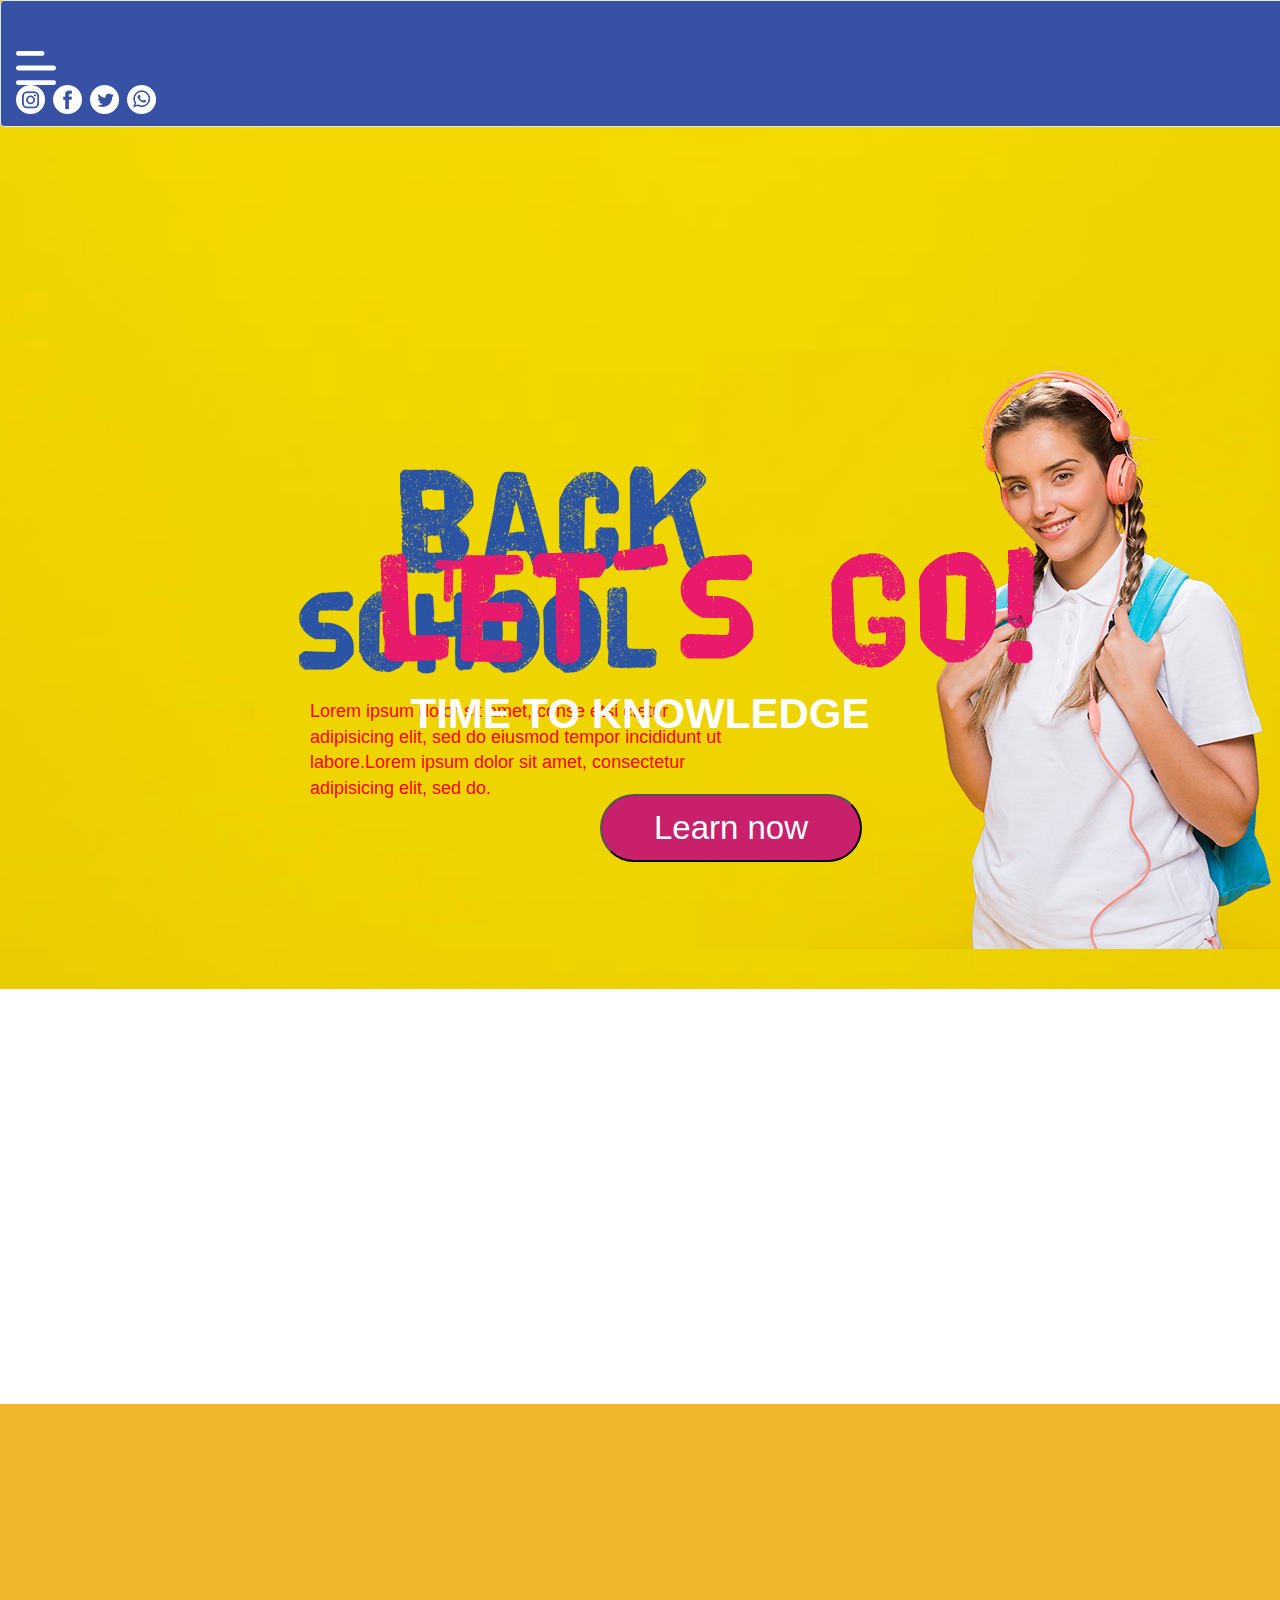
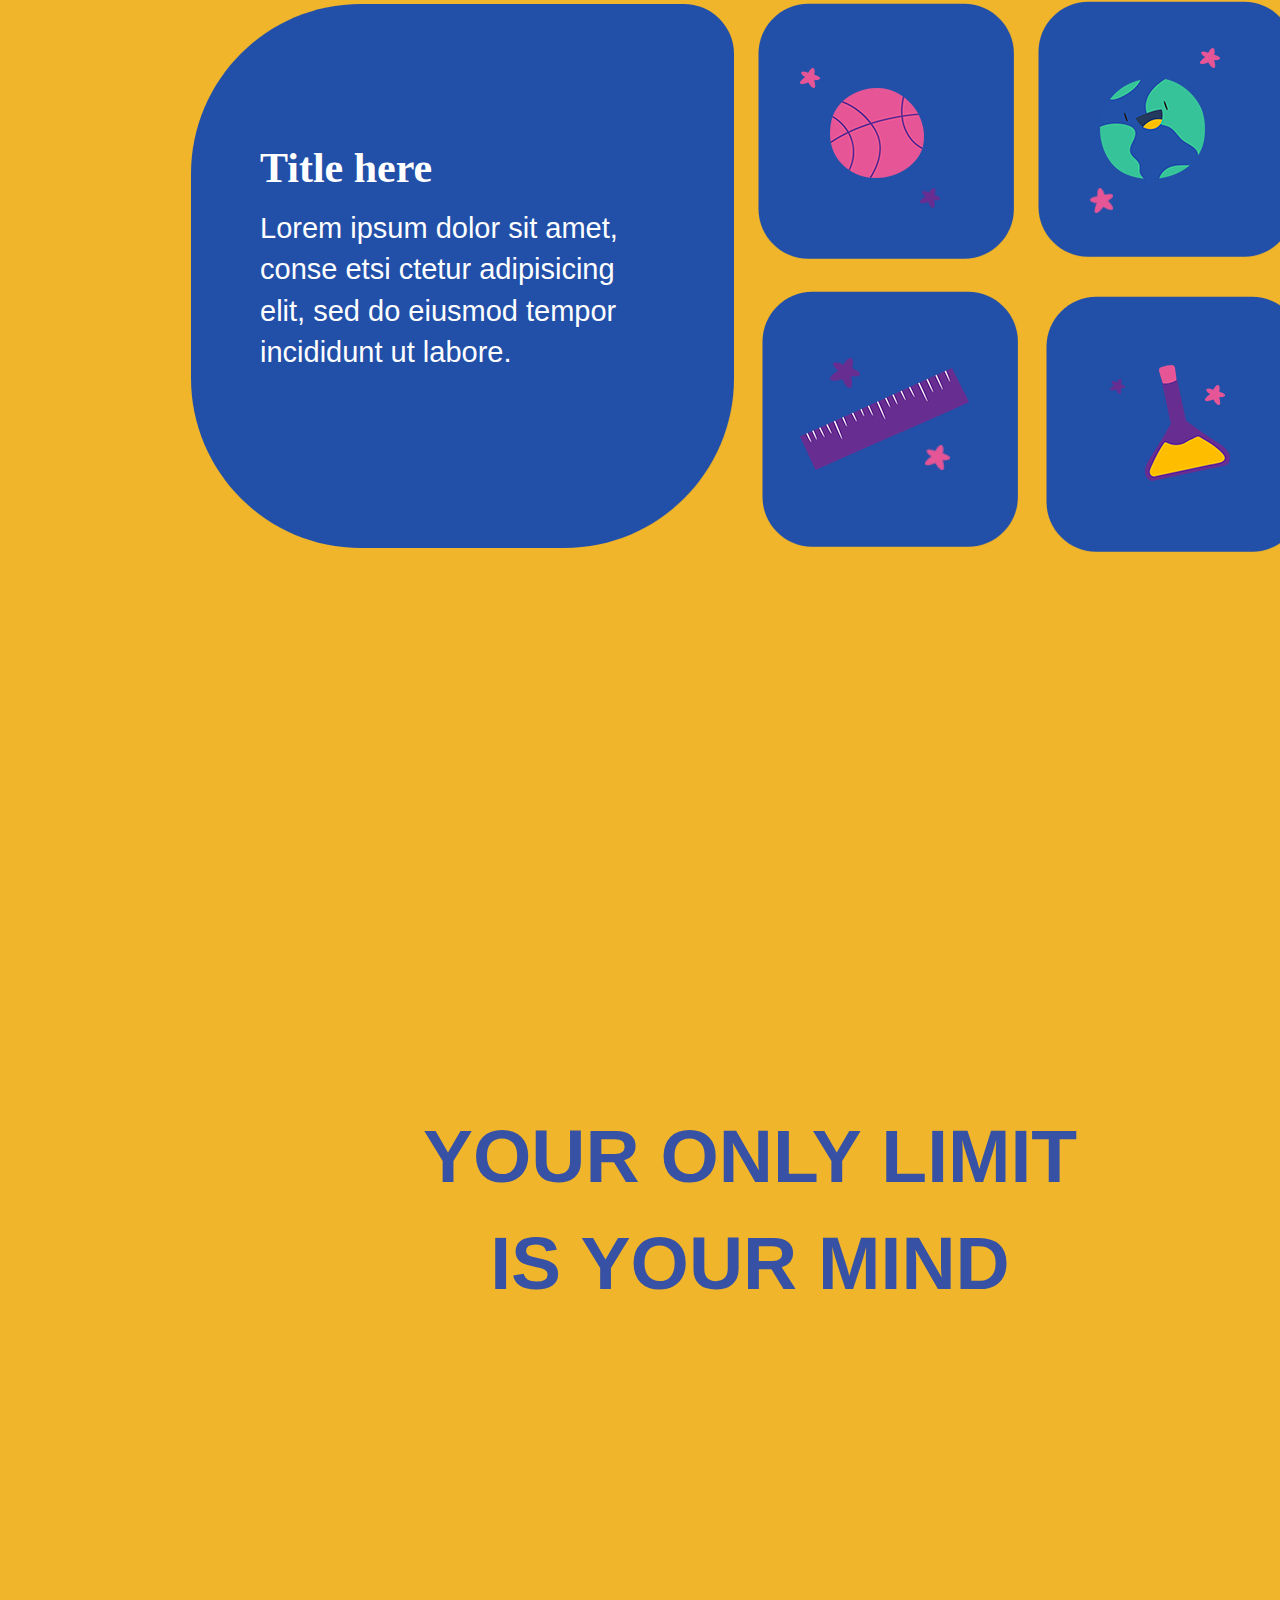
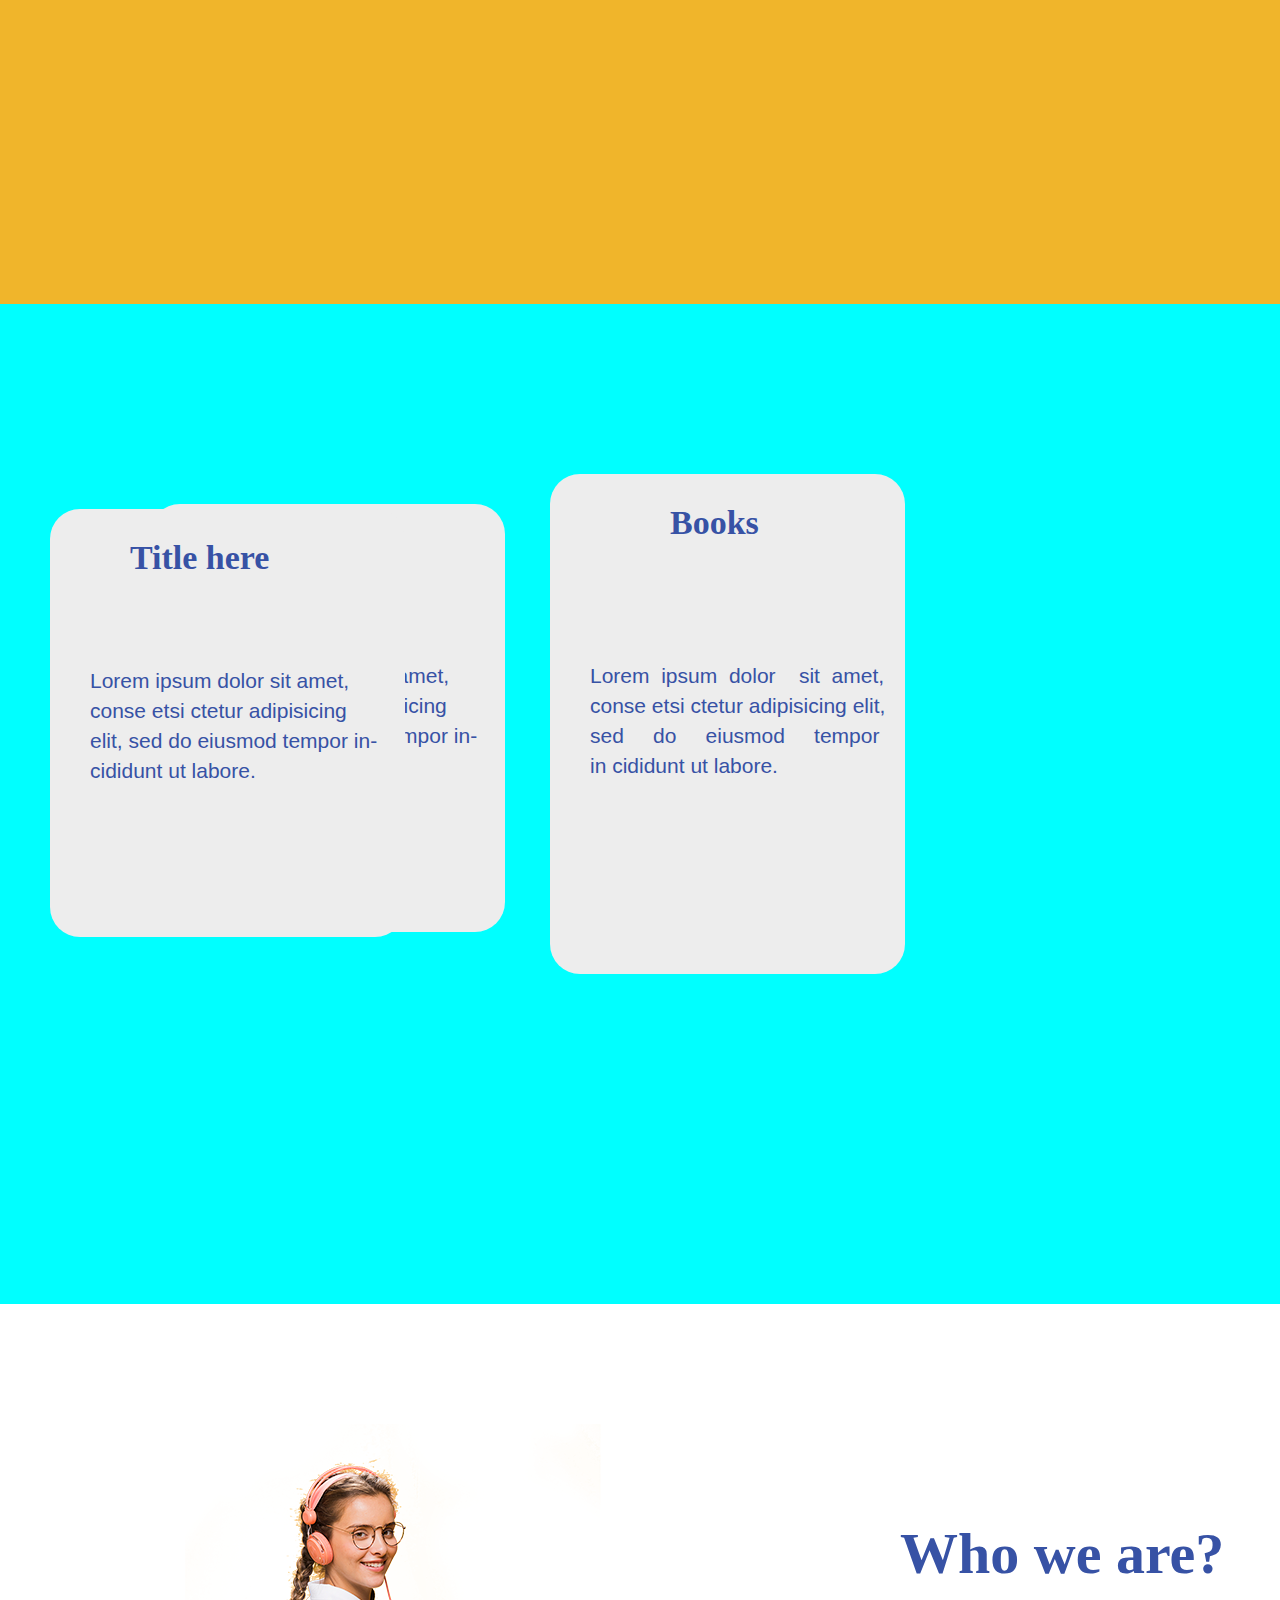
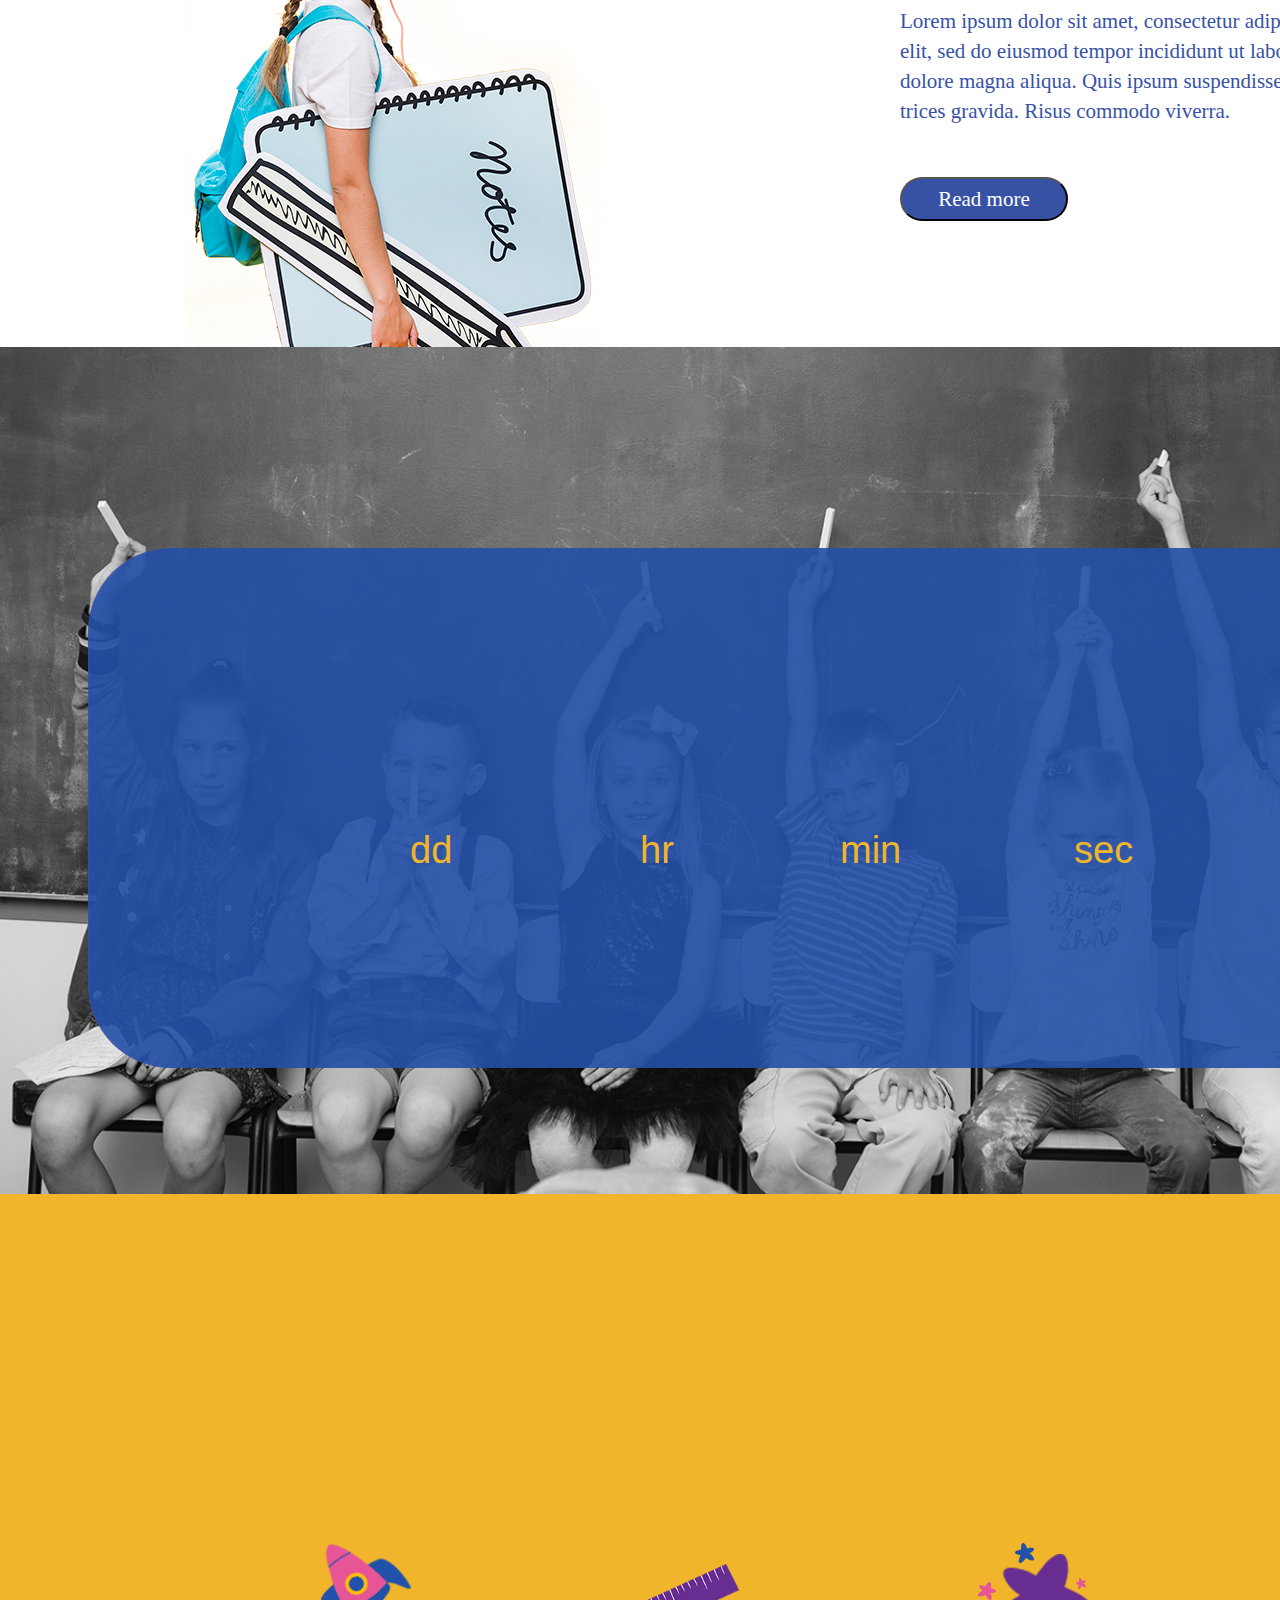
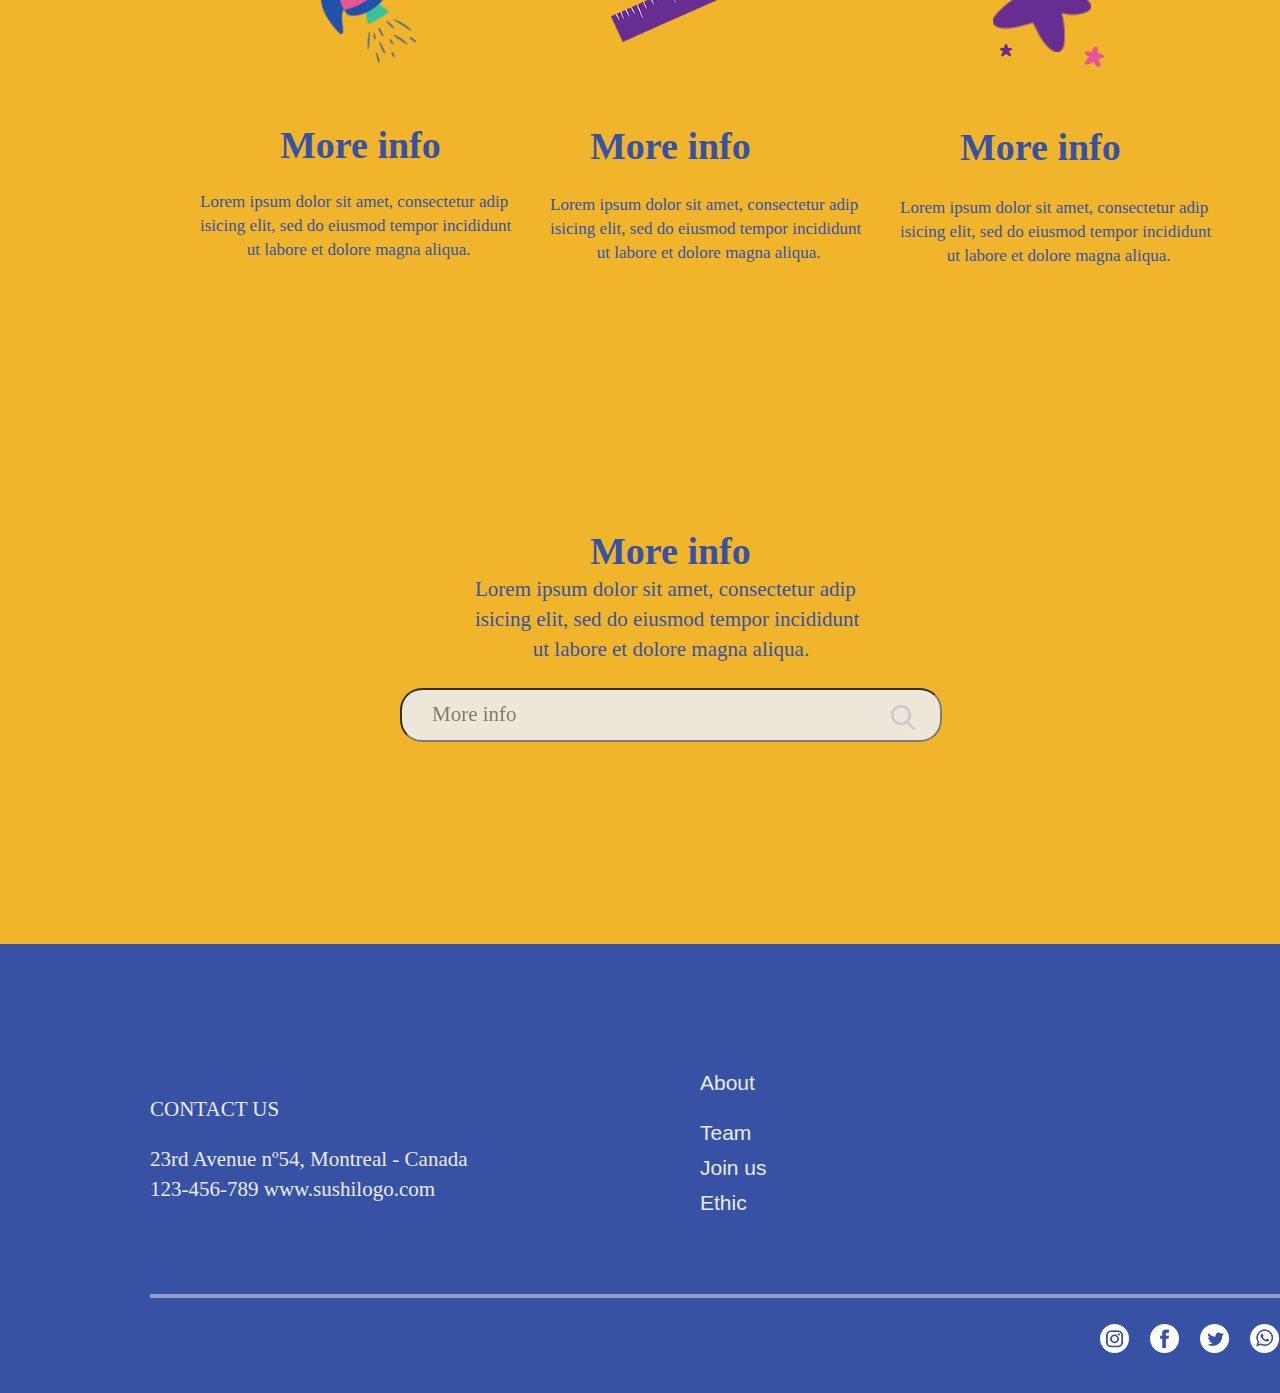
==== index.html @ 7bcc9bca "commit" ====
<!DOCTYPE html>
<html lang="en">

<head>
    <meta charset="UTF-8">
    <meta http-equiv="X-UA-Compatible" content="IE=edge">
    <meta name="viewport" content="width=device-width, initial-scale=1.0">
    <title>Document</title>
    <link rel="stylesheet" href="PSP.CSS">
    <link rel="stylesheet" href="https://maxcdn.bootstrapcdn.com/bootstrap/3.4.1/css/bootstrap.min.css">
    <script src="https://ajax.googleapis.com/ajax/libs/jquery/3.6.3/jquery.min.js"></script>
    <script src="https://maxcdn.bootstrapcdn.com/bootstrap/3.4.1/js/bootstrap.min.js"></script>
</head>

<body>
    <nav class="navbar navbar-default" id="nav1">
        <div class="container-fluid">
            <div class="navbar-header">
                <div id="shape">
                    <img style="margin-top: 50px;" src="assests/Shape.png">
                </div>
                <div id="nav">
                    <a style="margin-left: 780px;color: aliceblue;margin-top: -165px;" class="navbar-brand"
                        href="#">HOME</a>
                    <a style="margin-left: 880px;color: aliceblue;margin-top: -165px;" class="navbar-brand"
                        href="#">ABOUT</a>
                    <a style="margin-left: 980px;color: aliceblue;margin-top: -165px;" class="navbar-brand"
                        href="#">MENU</a>
                    <a style="margin-left: 1080px;color: aliceblue;margin-top: -165px;" class="navbar-brand"
                        href="#">CONTACT</a>
                </div>
                <div id="img">
                    <img style="margin-right: 4px;" src="assests/Instagram.png">
                    <img style="margin-right: 4px;" src="assests/Facebook.png">
                    <img style="margin-right: 4px;" src="assests/Twitter.png">
                    <img style="margin-right: 4px;" src="assests/WhatsApp.png">
                </div>
            </div>
        </div>
    </nav>
    <div class="page1">
        <img id="pg1img1" src="assests/firstpg1.jfif" alt="">
        <img style="margin-top: -700px;margin-left: 700px;" src="assests/girl.png">
        <img style="margin-top: -1000px;margin-left: 400px;" src="assests/back.png" alt="back">
        <img style="margin-top: -880px;margin-left:-275px ;" src="assests/To.png">
        <img style="margin-left: -200px;margin-top: -780px;" src="assests/School.png">
        <p id="pg1p1">Lorem ipsum dolor sit amet, conse etsi ctetur<br>
            adipisicing elit, sed do eiusmod tempor incididunt ut <br>
            labore.Lorem ipsum dolor sit amet, consectetur<br>
            adipisicing elit, sed do.</p>
    </div>
    <div>
        <img id="pg2img1" style="margin-top: -135px;width:1500px;" fffsrc="assests/pg.png">
        <img id="pg2img2" style="margin-left: 380px;margin-top: -1100px;" src="assests/Let´s go!.png">
        <p id="pg2p1">TIME TO KNOWLEDGE</p>
        <button type="button" id="pg2b1">Learn now</button>
    </div>
    <div id="pg3div1">
        <img id="pg3img1" src="assests\Rectangle (2).png">
        <img id="pg3img2" src="assests\Rectangle (1).png">
        <img id="pg3img3" src="assests\Rectangle (1).png">
        <img id="pg3img4" src="assests\Rectangle (1).png">
        <img id="pg3img5" src="assests\Rectangle (1).png">
        <p id="pg3p1">Title here</p>
        <p id="pg3p2">Lorem ipsum dolor sit amet,<br>
            conse etsi ctetur adipisicing <br>
            elit, sed do eiusmod tempor<br>
            incididunt ut labore. </p><br>
        <img id="pg3i6star" src="assests\star.png">
        <img id="pg3i7ball" src="assests\ball.png">
        <img id="pg3i8star" src="assests\star1.png"><br>
        <img id="pg3i9bigstar" src="assests\big star.png">
        <img id="pg3i10world" src="assests\world.png">
        <img id="pg3i11star" src="assests\star.png"><br>
        <img id="pg3i12star" src="assests\star1.png">
        <img id="pg3i13scale" src="assests\scale.png" ;>
        <img id="pg3i14star" src="assests\star.png" ;><br>
        <img id="pg3i15star" src="assests\star1.png">
        <img id="pg3i16" src="assests\Vector Smart Object (Double Click to Edit) (5).png">
        <img id="pg3i17" src="assests\star.png">
        <p id="pg3p3">YOUR ONLY LIMIT <br>
            IS YOUR MIND</p>


    </div>
    <div id="pg4div1">
        <div class="card">
            <div class="card-body">
                <h5 id="pg4h1" class="card-title light by light">Title here</h5>
                <p id="pg4p1" class="card-text">Lorem ipsum dolor sit amet,<br>
                    conse etsi ctetur adipisicing <br>
                    elit, sed do eiusmod tempor in-<br>
                    cididunt ut labore. </p>
            </div>
        </div>

        <div class="card1">
            <div class="card-body">
                <h5 id="pg4h2" class="card-title light by light">Books</h5>
                <p id="pg4p2" class="card-text"> Lorem &nbsp;ipsum&nbsp; dolor &nbsp;&nbsp; sit&nbsp;&nbsp;amet,<br>
                    conse etsi ctetur adipisicing elit, <br>
                    sed &nbsp;&nbsp;&nbsp; do &nbsp;&nbsp;&nbsp; eiusmod &nbsp;&nbsp;&nbsp; tempor <br>
                    in cididunt ut labore. </p>
            </div>
        </div>
        <div class="card2">
            <div class="card-body">
                <h5 id="pg4h3" class="card-title light by light">Title here</h5>
                <p id="pg4p3" class="card-text">Lorem ipsum dolor sit amet,<br>
                    conse etsi ctetur adipisicing <br>
                    elit, sed do eiusmod tempor in-<br>
                    cididunt ut labore. </p>
            </div>
        </div>
    </div>
    <div class="pg5div1">
        <img id="pg5img1" src="assests\girl1.png">
        <p id="pg5p1"><b>Who we are?</b></p>
        <p id="pg5p2">Lorem ipsum dolor sit amet,
            consectetur adipiscing <br> elit, sed do eiusmod tempor incididunt ut
            labore et <br>dolore magna aliqua. Quis ipsum suspendisse ul-<br>trices gravida. Risus commodo viverra.</p>
        <button id="pg5b1" type="button">Read more</button>

    </div>
    <div class="pg6div1">
        <img id="pg6img1" src="assests\childrens.png">
        <img id="pg6img2" src="assests\Rectangle (3).png">
        <img id="pg6img3" src="assests\15.png">
        <img id="pg6img4" src="assests\30.png">
        <img id="pg6img5" src="assests\23.png">
        <img id="pg6img6" src="assests\05.png">
        <img id="pg6img7" src="assests\Shape 1.png">
        <img id="pg6img8" src="assests\Shape 1.png">
        <img id="pg6img9" src="assests\Shape 1.png">
        <img id="pg6img10" src="assests\Shape 1.png">
        <img id="pg6img11" src="assests\Shape 1.png">
        <p id="pg6p1">dd</p>
        <p id="pg6p2">hr</p>
        <p id="pg6p3">min</p>
        <p id="pg6p4">sec</p>
    </div>
    <div class="pg7div1">
        <img id="pg7img1" src="assests\rocket.png">
        <img id="pg7img2" src="assests\scale.png">
        <img id="pg7img3" src="assests\s.png">
        <img id="pg7img4" src="assests\s1.png">
        <img id="pg7img5" src="assests\s2.png">
        <img id="pg7img6" src="assests\s3.png">
        <img id="pg7img7" src="assests\s4.png">
        <p id="pg7p1">More info</p>
        <p id="pg7p2">More info</p>
        <p id="pg7p3">More info</p>
        <P id="pg7p4">Lorem ipsum dolor sit amet, consectetur
            adip<br>isicing elit, sed do eiusmod tempor incididunt<br>
            &nbsp;&nbsp;&nbsp;&nbsp;&nbsp;&nbsp;&nbsp;&nbsp;&nbsp;&nbsp;&nbsp;ut labore et dolore magna aliqua.</P>
        <P id="pg7p5">Lorem ipsum dolor sit amet, consectetur
            adip<br>isicing elit, sed do eiusmod tempor incididunt<br>
            &nbsp;&nbsp;&nbsp;&nbsp;&nbsp;&nbsp;&nbsp;&nbsp;&nbsp;&nbsp;&nbsp;ut labore et dolore magna aliqua.</P>
        <P id="pg7p6">Lorem ipsum dolor sit amet, consectetur
            adip<br>isicing elit, sed do eiusmod tempor incididunt<br>
            &nbsp;&nbsp;&nbsp;&nbsp;&nbsp;&nbsp;&nbsp;&nbsp;&nbsp;&nbsp;&nbsp;ut labore et dolore magna aliqua.</P>
        <p id="pg7p7">More info</p>
        <P id="pg7p8">Lorem ipsum dolor sit amet, consectetur
            adip<br>isicing elit, sed do eiusmod tempor incididunt<br>
            &nbsp;&nbsp;&nbsp;&nbsp;&nbsp;&nbsp;&nbsp;&nbsp;&nbsp;&nbsp;&nbsp;ut labore et dolore magna aliqua.</P>
        <input id="pg7ip1" type="text" placeholder="More info">
        <img id="pg7img8" src="assests\Glasses.png">
    </div>
    <div class="pg8div1">
        <p id="pg8p1">contact us</p>
        <p id="pg8p2">23rd Avenue nº54, Montreal - Canada<br>
            123-456-789 www.sushilogo.com</p>
        <p id="pg8p3">About</p>
        <p id="pg8p4">Team</p>
        <p id="pg8p5">Join us</p>
        <p id="pg8p6">Ethic</p>
        <hr id="pg8hr1">
        <img id="pg8img9" src="assests/Instagram.png">
        <img id="pg8img10" src="assests/Facebook.png">
        <img id="pg8img11" src="assests/Twitter.png">
        <img id="pg8img12" src="assests/WhatsApp.png">
    </div>
</body>

</html>
---- PSP.CSS ----
#nav1 {

    width: 1500px;
    height: 127px;
    background-color: #3752a5;
}

#nava1 {
    margin-left: 780px;
    color: aliceblue;
    margin-top: 45px;
    position: absolute;
}

#nava2 {
    position: absolute;
    margin-left: 880px;
    color: aliceblue;
    margin-top: 45px;
}

#nava3 {
    position: absolute;
    margin-left: 980px;
    color: aliceblue;
    margin-top: 45px;
}

#nava4 {
    position: absolute;
    margin-left: 1080px;
    color: aliceblue;
    margin-top: 45px;
}
#navimg2{
    margin-left: 1200px;
    margin-top: 55px;
}
#navimg3{
    margin-top: 54px;
}
#navimg4{
    margin-top: 54px;
}
#navimg5{
    margin-top: 54px;
}
#frstpage {
    background-color: #f0b52b;
    position: absolute;
    margin-top: 0%;
    width: 1500px;
}

#p1 {
    margin-left: 70px;
}

#cls {
    float: top;
    margin-top: 50px;
}

#lg {
    height: 100px;
    width: 450px;
    margin-left: 580px;
    margin-top: 300px;
    margin-bottom: 40px;
}

#tk {
    font-size: 42px;
    color: #ffffff;
    font-weight: 600;
    font-family: "Josefin Sans";
    text-align: center;
}

#ln {
    font-size: xx-large;
    width: 262px;
    height: 68px;
    border-radius: 34px;
    text-align: center;
    background-color: #c8206a;
    margin-left: 600px;
    padding-top: 20px;
    padding-left: 10px;
    padding-right: 10px;
    color: #ffffff;
    font-family: "Josefin Sans";
}

#bg {
    height: 600px;
    width: 1500px;
    margin-top: 500px;
    background-color: #3752a5;
    /*background-image: url('pg.png');*/
    position: absolute;
}

#pg1img1 {
    width: 1500px;
    height: 1000px;
    margin-top: -158px;
}

#pg1p1 {
    color: red;
    margin-top: -330px;
    margin-left: 310px;
    width: 880px;
    height: 415px;
    font-size: 18px;
    font-weight: 400;

}

#pg2p1 {
    text-align: center;
    font-size: 42px;
    font-weight: 600;
    color: #ffffff;
    margin-top: -480px;
}

#pg2b1 {
    margin-left: 600px;
    margin-top: 40px;
    font-size: 33px;
    font-weight: 400;
    width: 262px;
    height: 68px;
    border-radius: 34px;
    background-color: #c8206a;
    color: #ffffff;
}

#pg3div1 {
    background-color: #f0b52b;
    height: 2300px;
    margin-top: 280px;
    width: 1500px;
}

#pg3img1 {
    width: 544px;
    height: 544px;
    margin-top: 200px;
    margin-left: 190px;
    border-radius: 50px;
    position: relative;
}

#pg3img2 {
    width: 256px;
    height: 256px;
    margin-top: -90px;
    margin-left: 20px;
    position: relative;
}

#pg3img3 {
    width: 256px;
    height: 256px;
    margin-top: -95px;
    margin-left: 20px;
    position: relative;
}

#pg3img4 {
    width: 256px;
    height: 256px;
    margin-left: 762px;
    margin-top: -280px;
    position: relative;
}

#pg3img5 {
    width: 256px;
    height: 256px;
    margin-left: 1046px;
    margin-top: -311px;
    position: relative;
}

#pg3p1 {
    position: absolute;
    font-size: 42px;
    font-family: "Josefin Sans";
    color: #ffffff;
    font-weight: 600;
    margin-top: -450px;
    margin-left: 260px;
}

#pg3p2 {
    position: absolute;
    width: 892px;
    height: 297px;
    font-size: 29px;
    color: #ffffff;
    font-weight: 400;
    margin-top: -380px;
    margin-left: 260px;
}

#pg3i6star {
    position: absolute;
    margin-left: 800px;
    margin-top: -520px;
}

#pg3i7ball {
    position: absolute;
    margin-left: 830px;
    margin-top: -500px;
}

#pg3i8star {
    position: absolute;
    margin-left: 920px;
    margin-top: -400px;
    height: 20px;
}

#pg3i9bigstar {
    position: absolute;
    margin-left: 1090px;
    margin-top: -420px;
    height: 25px;
}

#pg3i10world {
    position: absolute;
    margin-left: 1100px;
    margin-top: -530px;

}

#pg3i11star {
    position: absolute;
    margin-left: 1200px;
    margin-top: -560px;
}

#pg3i13scale {
    position: absolute;
    margin-left: 800px;
    margin-top: -260px;
}

#pg3i12star {
    position: absolute;
    margin-left: 830px;
    margin-top: -270px;
    height: 30px;
}

#pg3i14star {
    position: absolute;
    margin-left: 925px;
    margin-top: -183px;
    height: 25px;
}

#pg3i15star {
    position: absolute;
    margin-left: 1110px;
    margin-top: -269px;
    height: 15px;
}

#pg3i16 {
    position: absolute;
    margin-left: 1145px;
    margin-top: -283px;

}

#pg3i17 {
    position: absolute;
    margin-left: 1205px;
    margin-top: -263px;

}
#pg3i18{
    position: absolute;
    margin-left:200px ;
    margin-top: 130px;
}
#pg3p3 {
    text-align: center;
    font-size: 75px;
    color: #3752a5;
    font-weight: 700;
    margin-top: 455px;
}

.card {
    width: 355px;
    height: 428px;
    border-radius: 30px;
    background-color: #ededed;
    margin-left: 150px;
    margin-top: 200px;
    position: absolute;
}

#pg4h1 {
    font-size: 34px;
    color: #3752a5;
    font-weight: 700;
    padding-left: 80px;
    padding-top: 20px;
    font-family: "Josefin Sans";
}

#pg4p1 {
    width: 674px;
    height: 436px;
    font-size: 21px;
    color: #3752a5;
    font-weight: 400;
    padding-left: 40px;
    padding-top: 80px;

}

.card1 {
    width: 355px;
    height: 500px;
    border-radius: 30px;
    background-color: #ededed;
    margin-left: 550px;
    margin-top: 170px;
    position: absolute;
}

#pg4h2 {
    font-size: 34px;
    color: #3752a5;
    font-weight: 700;
    padding-left: 120px;
    padding-top: 20px;
    font-family: "Josefin Sans";

}

#pg4p2 {
    width: 674px;
    height: 436px;
    font-size: 21px;
    color: #3752a5;
    font-weight: 400;
    padding-left: 40px;
    padding-top: 110px;
}

.card2 {
    width: 355px;
    height: 428px;
    border-radius: 30px;
    background-color: #ededed;
    margin-left: 50px;
    margin-top: 205px;
    position: absolute;
}

#pg4h3 {
    font-size: 34px;
    color: #3752a5;
    font-weight: 700;
    padding-left: 80px;
    padding-top: 20px;
    font-family: "Josefin Sans";
}

#pg4p3 {
    width: 674px;
    height: 436px;
    font-size: 21px;
    color: #3752a5;
    font-weight: 400;
    padding-left: 40px;
    padding-top: 80px;
}

#pg4div1 {
    background-color: cyan;
    height: 1000px;
    margin-top: -200px;
    width: 1500px;
    position: relative;
}

.pg5div1 {}

#pg5img1 {
    margin-top: 120px;
    margin-left: 160px;
}

#pg5p1 {
    font-size: 58px;
    color: #3752a5;
    font-weight: 700;
    margin-left: 900px;
    margin-top: -500px;
    font-family: "Josefin Sans";
}

#pg5p2 {
    width: 452px;
    height: 331px;
    font-size: 21px;
    color: #3752a5;
    font-weight: 400;
    font-family: "Josefin Sans";
    margin-left: 900px;
}

#pg5b1 {
    font-size: 21px;
    color: #ffffff;
    font-weight: 400;
    text-align: center;
    font-family: "Josefin Sans";
    background-color: #3752a5;
    margin-left: 900px;
    margin-top: -170px;
    width: 168px;
    height: 44px;
    border-radius: 22px;
    position: absolute;
}

#pg6img1 {
    position: relative;
    filter: grayscale(100%);
    width: 1500px;
}

#pg6img2 {
    opacity: 0.902;
    width: 1298px;
    height: 520px;
    border-radius: 83px;
    background-color: #3752a5;
    margin-top: -795px;
    margin-left: 88px;
}

#pg6img3 {
    position: absolute;
    margin-left: -980px;
    margin-top: -455px;
}

#pg6img4 {
    margin-left: -780px;
    position: absolute;
    margin-top: -450px;
}

#pg6img5 {
    margin-left: -560px;
    position: absolute;
    margin-top: -455px;
}

#pg6img6 {
    position: absolute;
    margin-left: -335px;
    margin-top: -455px;

}

#pg6img7 {
    position: absolute;
    margin-left: -1050px;
    margin-top: -440px;
}

#pg6img8 {
    position: absolute;
    margin-left: -830px;
    margin-top: -440px;
}

#pg6img9 {
    position: absolute;
    margin-left: -620px;
    margin-top: -440px;
}

#pg6img10 {
    position: absolute;
    margin-left: -405px;
    margin-top: -440px;
}

#pg6img11 {
    position: absolute;
    margin-left: -185px;
    margin-top: -440px;
}

#pg6p1 {
    position: absolute;
    font-size: 38px;
    color: #f0b52b;
    font-weight: 400;
    margin-left: 410px;
    margin-top: -391px;
}

#pg6p2 {
    position: absolute;
    font-size: 38px;
    color: #f0b52b;
    font-weight: 400;
    margin-left: 640px;
    margin-top: -391px;
}

#pg6p3 {
    position: absolute;
    font-size: 38px;
    color: #f0b52b;
    font-weight: 400;
    margin-left: 840px;
    margin-top: -391px;
}

#pg6p4 {
    position: absolute;
    font-size: 38px;
    color: #f0b52b;
    font-weight: 400;
    margin-left: 1074px;
    margin-top: -391px;
}

.pg7div1 {
    background-color: #f0b52b;
    height: 1500px;
    width: 1500px;
    margin-top: -20px;
}

#pg7img1 {
    margin-left: 320px;
    margin-top: 350px;
    height: 119px;
    width: 97px;
}

#pg7img2 {
    margin-left: 190px;
    margin-top: 350px;
    height: 78px;
    width: 128px;
}

#pg7img3 {
    margin-left: 250px;
    margin-top: 350px;
}

#pg7img4 {
    position: absolute;
    margin-top: 450px;
    margin-left: -95px;
}

#pg7img5 {
    margin-left: -80px;
    margin-top: 250px;
}

#pg7img6 {
    margin-left: -60px;
    margin-top: 325px;
}

#pg7img7 {
    margin-left: 77px;
    margin-top: 310px;
}

#pg7p1 {
    width: 410px;
    height: 60px;
    font-size: 38px;
    color: #3752a5;
    font-weight: 700;
    font-family: "Josefin Sans";
    margin-left: 280px;
    margin-top: 55px;
}

#pg7p2 {
    width: 410px;
    height: 60px;
    font-size: 38px;
    color: #3752a5;
    font-weight: 700;
    font-family: "Josefin Sans";
    margin-left: 590px;
    margin-top: -69px;
}

#pg7p3 {
    width: 410px;
    height: 60px;
    font-size: 38px;
    color: #3752a5;
    font-weight: 700;
    font-family: "Josefin Sans";
    margin-left: 960px;
    margin-top: -69px;
}

#pg7p4 {
    width: 348px;
    height: 58px;
    font-size: 17px;
    color: #3752a5;
    font-weight: 400;
    font-family: "Josefin Sans";
    margin-left: 200px;
}

#pg7p5 {

    width: 348px;
    height: 58px;
    font-size: 17px;
    color: #3752a5;
    font-weight: 400;
    font-family: "Josefin Sans";
    margin-left: 550px;
    margin-top: -65px;
}

#pg7p6 {

    width: 348px;
    height: 58px;
    font-size: 17px;
    color: #3752a5;
    font-weight: 400;
    font-family: "Josefin Sans";
    margin-left: 900px;
    margin-top: -65px;
}

#pg7p7 {
    width: 410px;
    height: 60px;
    font-size: 38px;
    color: #3752a5;
    font-weight: 700;
    font-family: "Josefin Sans";
    margin-left: 590px;
    margin-top: 270px;
}

#pg7p8 {


    width: 532px;
    height: 74px;
    font-size: 21px;
    color: #3752a5;
    font-weight: 400;
    font-family: "Josefin Sans";
    margin-left: 475px;
    margin-top: -20px;

}

#pg7ip1 {
    font-size: 21px;
    color: #c6c6c6;
    font-weight: 400;
    font-family: "Josefin Sans";
    opacity: 0.902;
    width: 542px;
    height: 54px;
    border-radius: 22px;
    background-color: #ededed;
    padding-left: 30px;
    margin-top: 30px;
    margin-left: 400px;
}

#pg7img8 {
    margin-left: -55px;
    color: #c6c6c6;
    opacity: 0.9;
}

.pg8div1 {
    width: 1500px;
    height: 449px;
    background-color: #3752a5;
    position: relative;
    margin-top: -150px;
}

#pg8p1 {
    position: absolute;
    width: 235px;
    height: 32px;
    font-size: 21px;
    text-transform: uppercase;
    color: #eaeaea;
    font-weight: 400;
    font-family: "Josefin Sans";
    margin-left: 150px;
    margin-top: 150px;

}

#pg8p2 {
    position: absolute;
    width: 411px;
    height: 130px;
    font-size: 21px;
    color: #eaeaea;
    font-weight: 400;
    font-family: "Josefin Sans";
    margin-left: 150px;
    margin-top: 200px;
}

#pg8p3 {
    width: 161px;
    height: 32px;
    font-size: 21px;
    line-height: 38px;
    color: #eaeaea;
    font-weight: 400;
    margin-left: 700px;
    margin-top: 120px;
    position: absolute;
}

#pg8p4 {
    position: absolute;
    width: 161px;
    height: 17px;
    font-size: 21px;
    line-height: 38px;
    color: #eaeaea;
    font-weight: 400;
    margin-left: 700px;
    margin-top: 170px;

}

#pg8p5 {
    position: absolute;
    width: 161px;
    height: 17px;
    font-size: 21px;
    line-height: 38px;
    color: #eaeaea;
    font-weight: 400;
    margin-left: 700px;
    margin-top: 205px;
}

#pg8p6 {
    position: absolute;
    width: 161px;
    height: 17px;
    font-size: 21px;
    line-height: 38px;
    color: #eaeaea;
    font-weight: 400;
    margin-left: 700px;
    margin-top: 240px;
}

#pg8hr1 {
    position: absolute;
    opacity: 0.502;
    width: 1132px;
    height: 3px;
    background-color: #eaeaea;
    margin-top: 350px;
    margin-left: 150px;

}

#pg8img9 {
    position: absolute;
    margin-top: 380px;
    margin-left: 1100px;
}

#pg8img10 {
    position: absolute;
    margin-top: 380px;
    margin-left: 1150px;
}

#pg8img11 {
    position: absolute;
    margin-top: 380px;
    margin-left: 1200px;
}

#pg8img12 {
    position: absolute;
    margin-top: 380px;
    margin-left: 1250px;
}
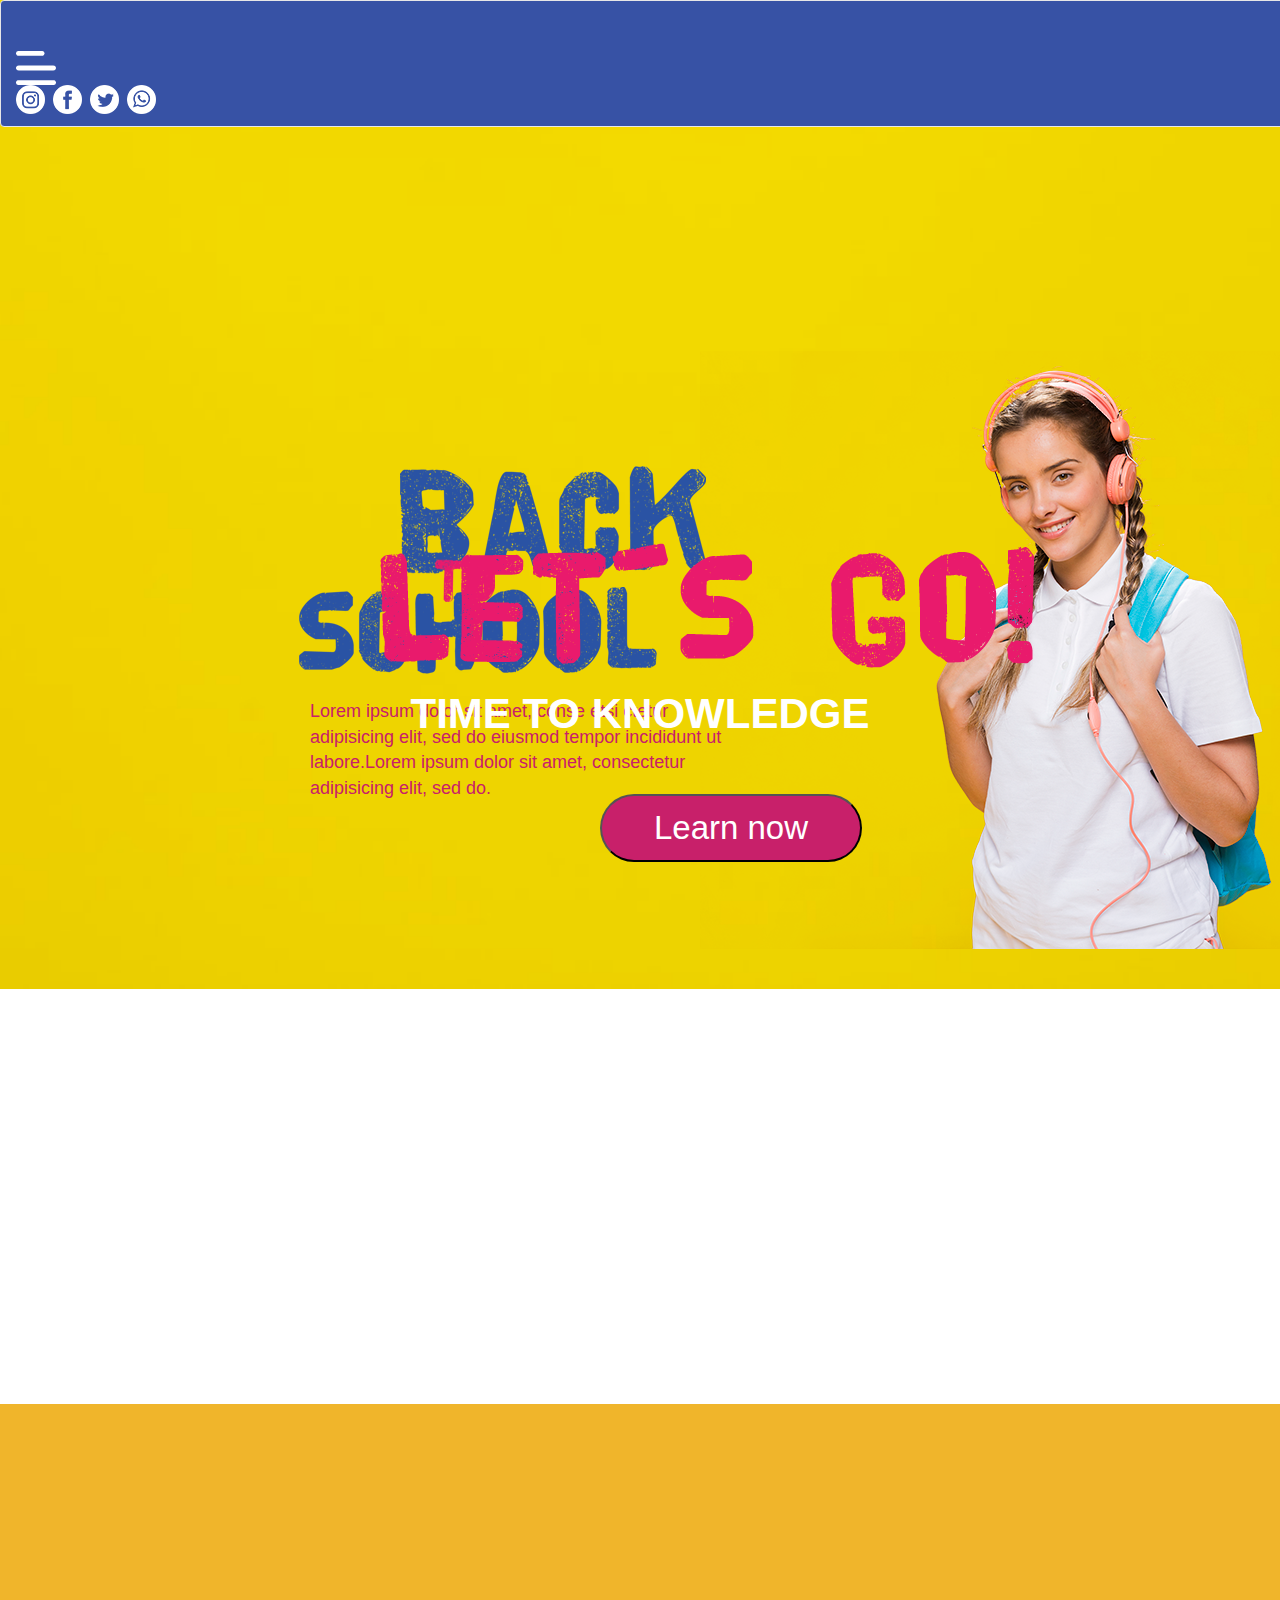
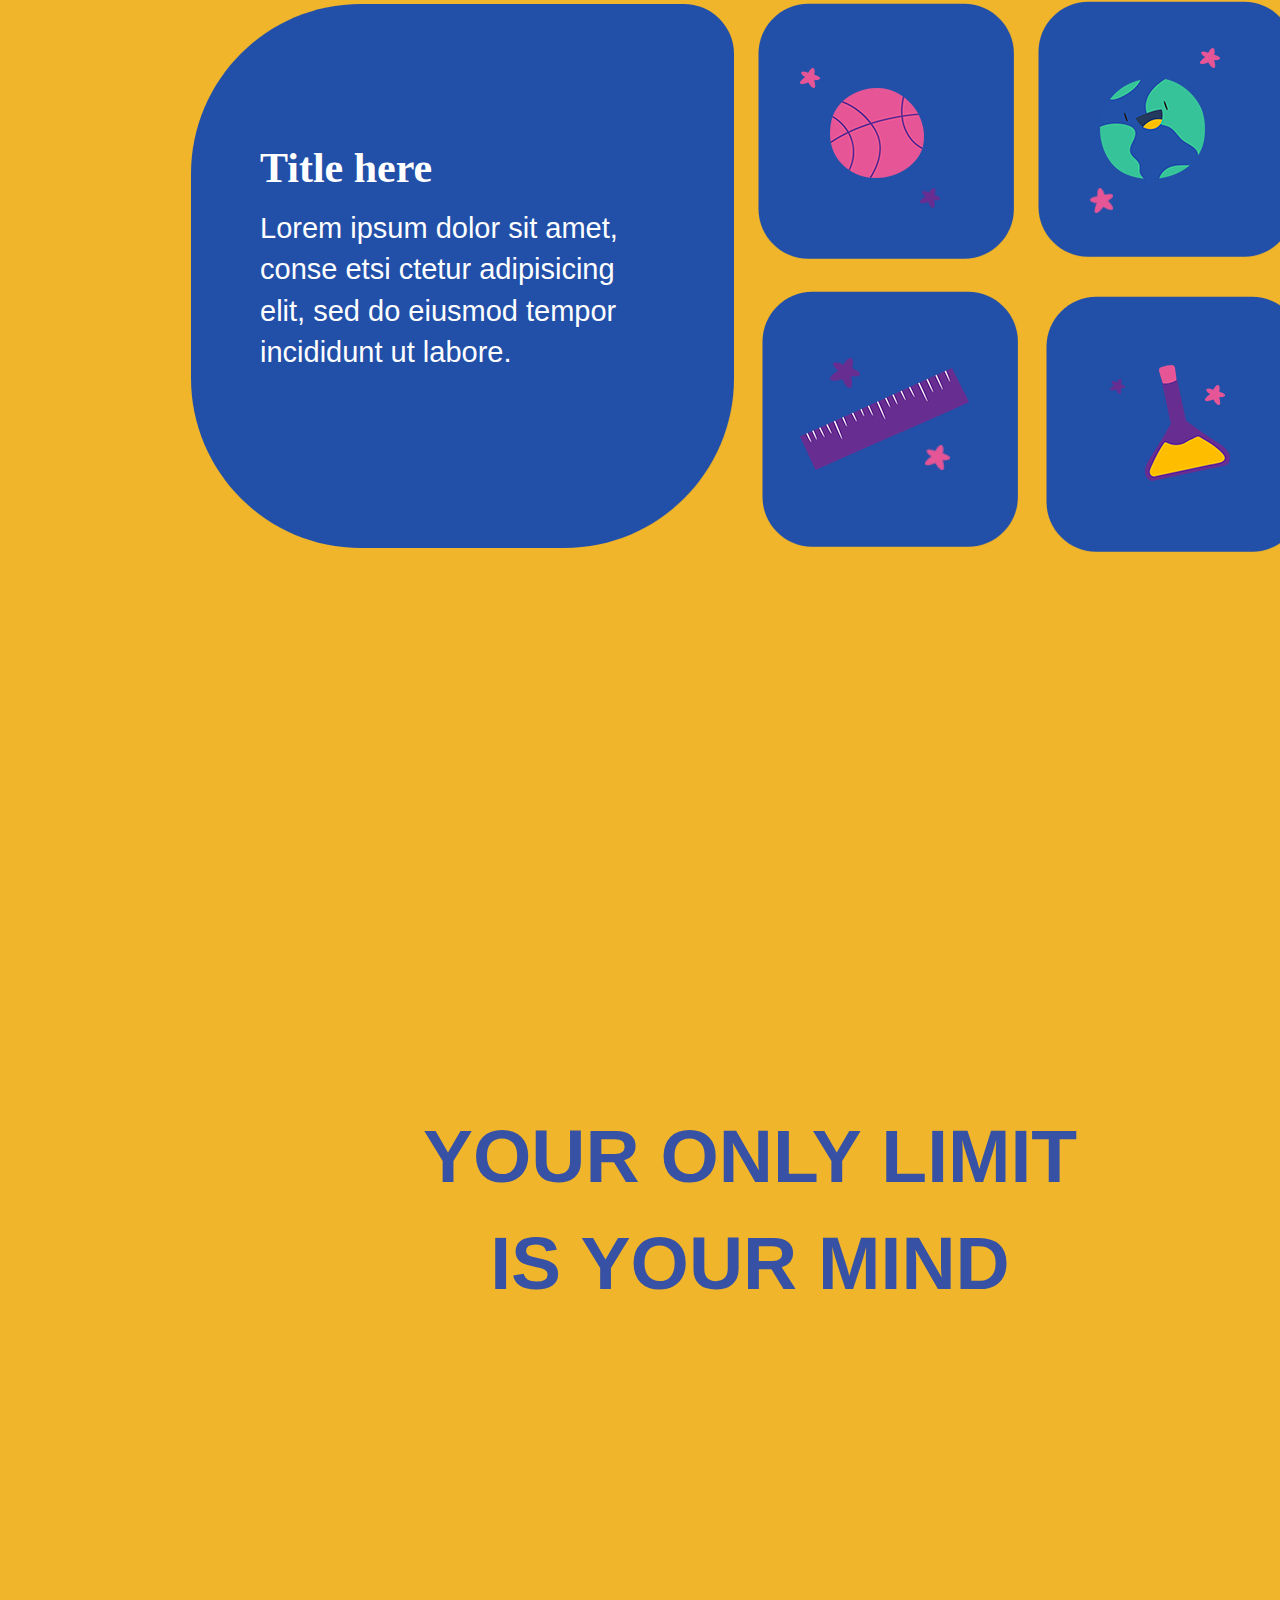
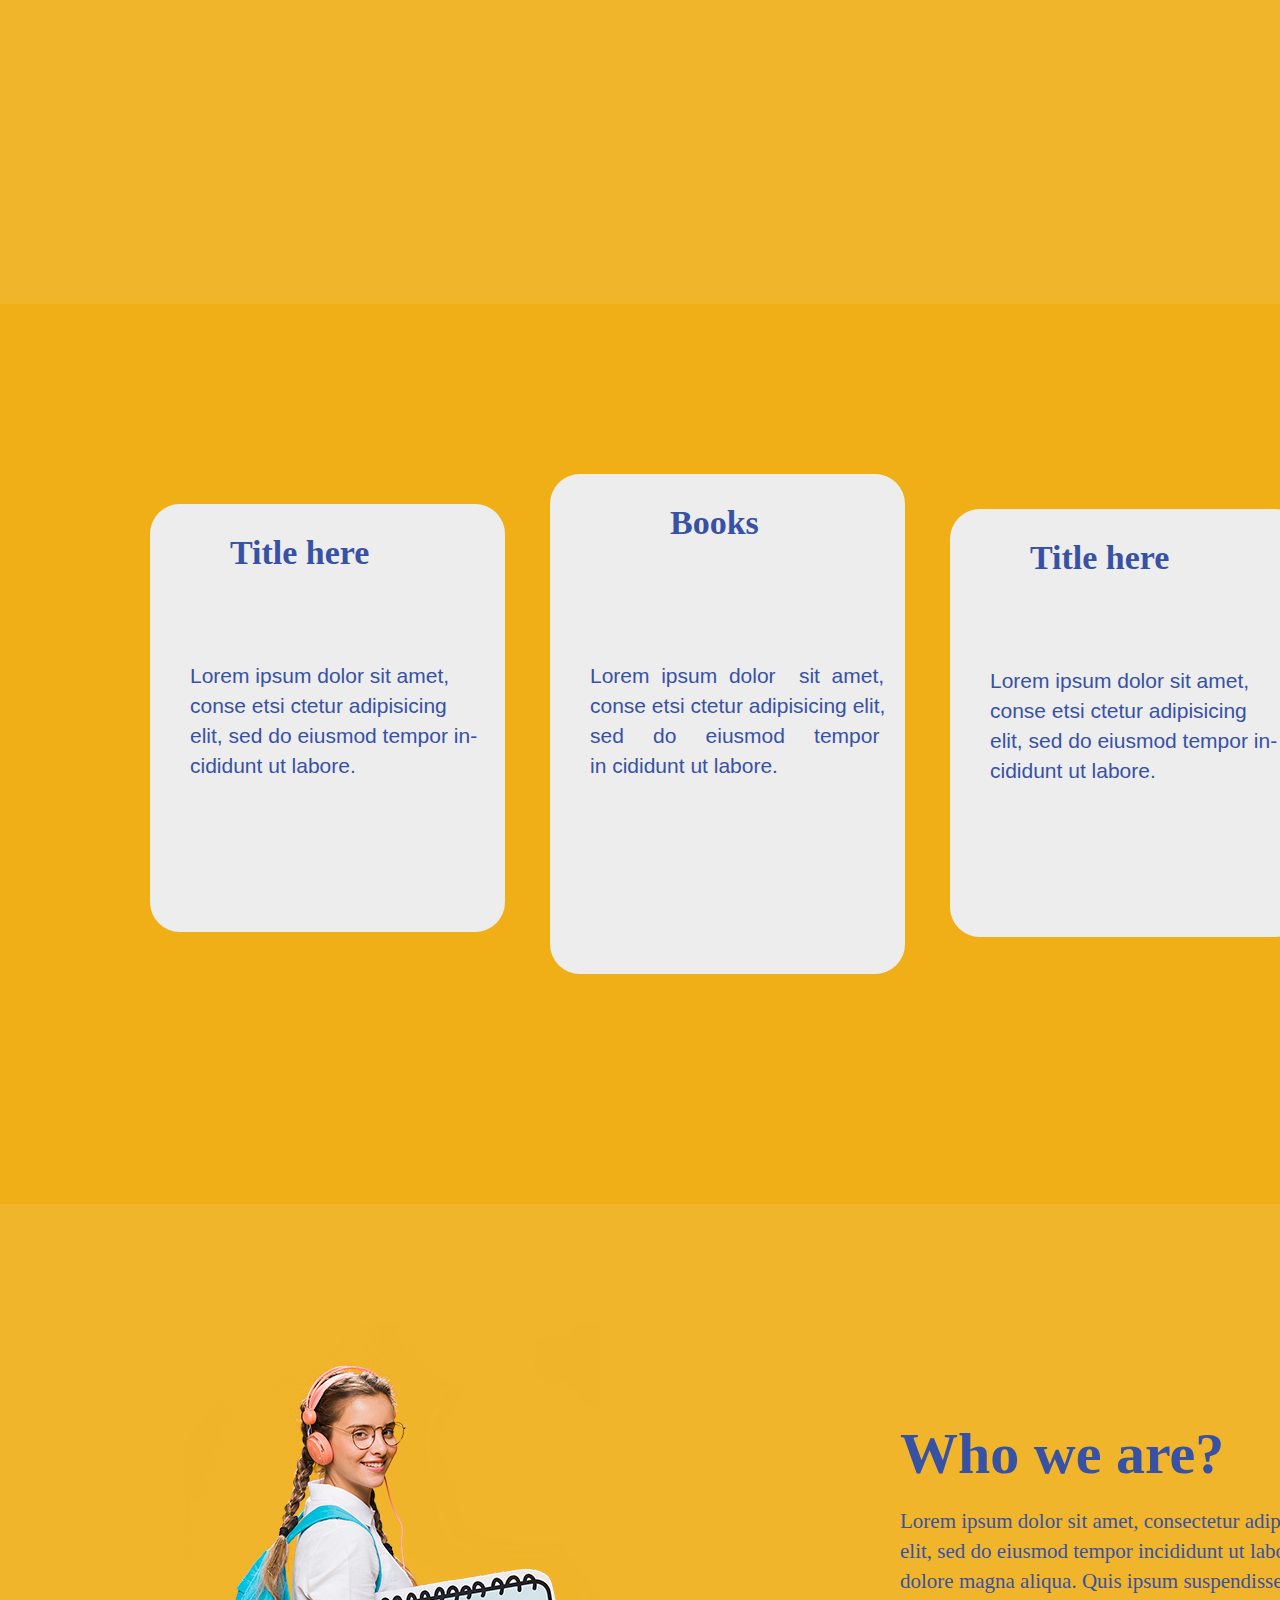
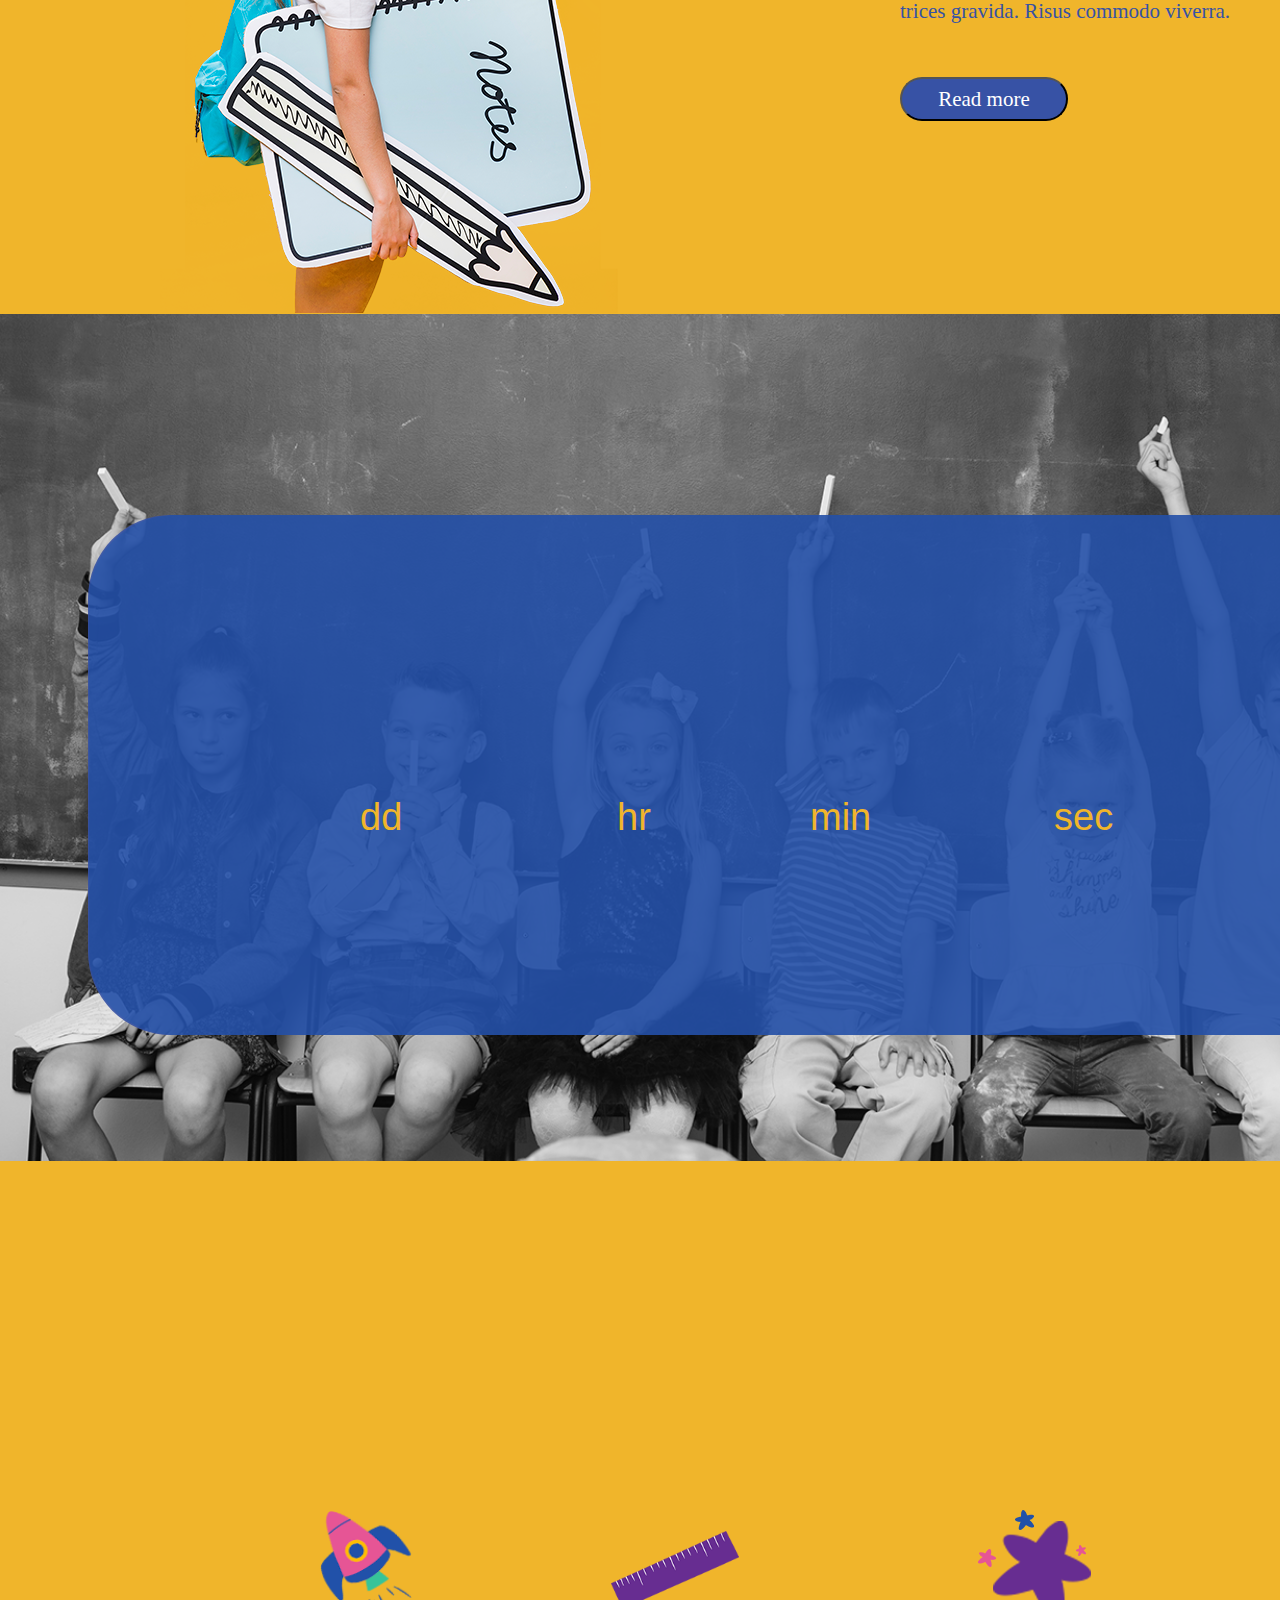
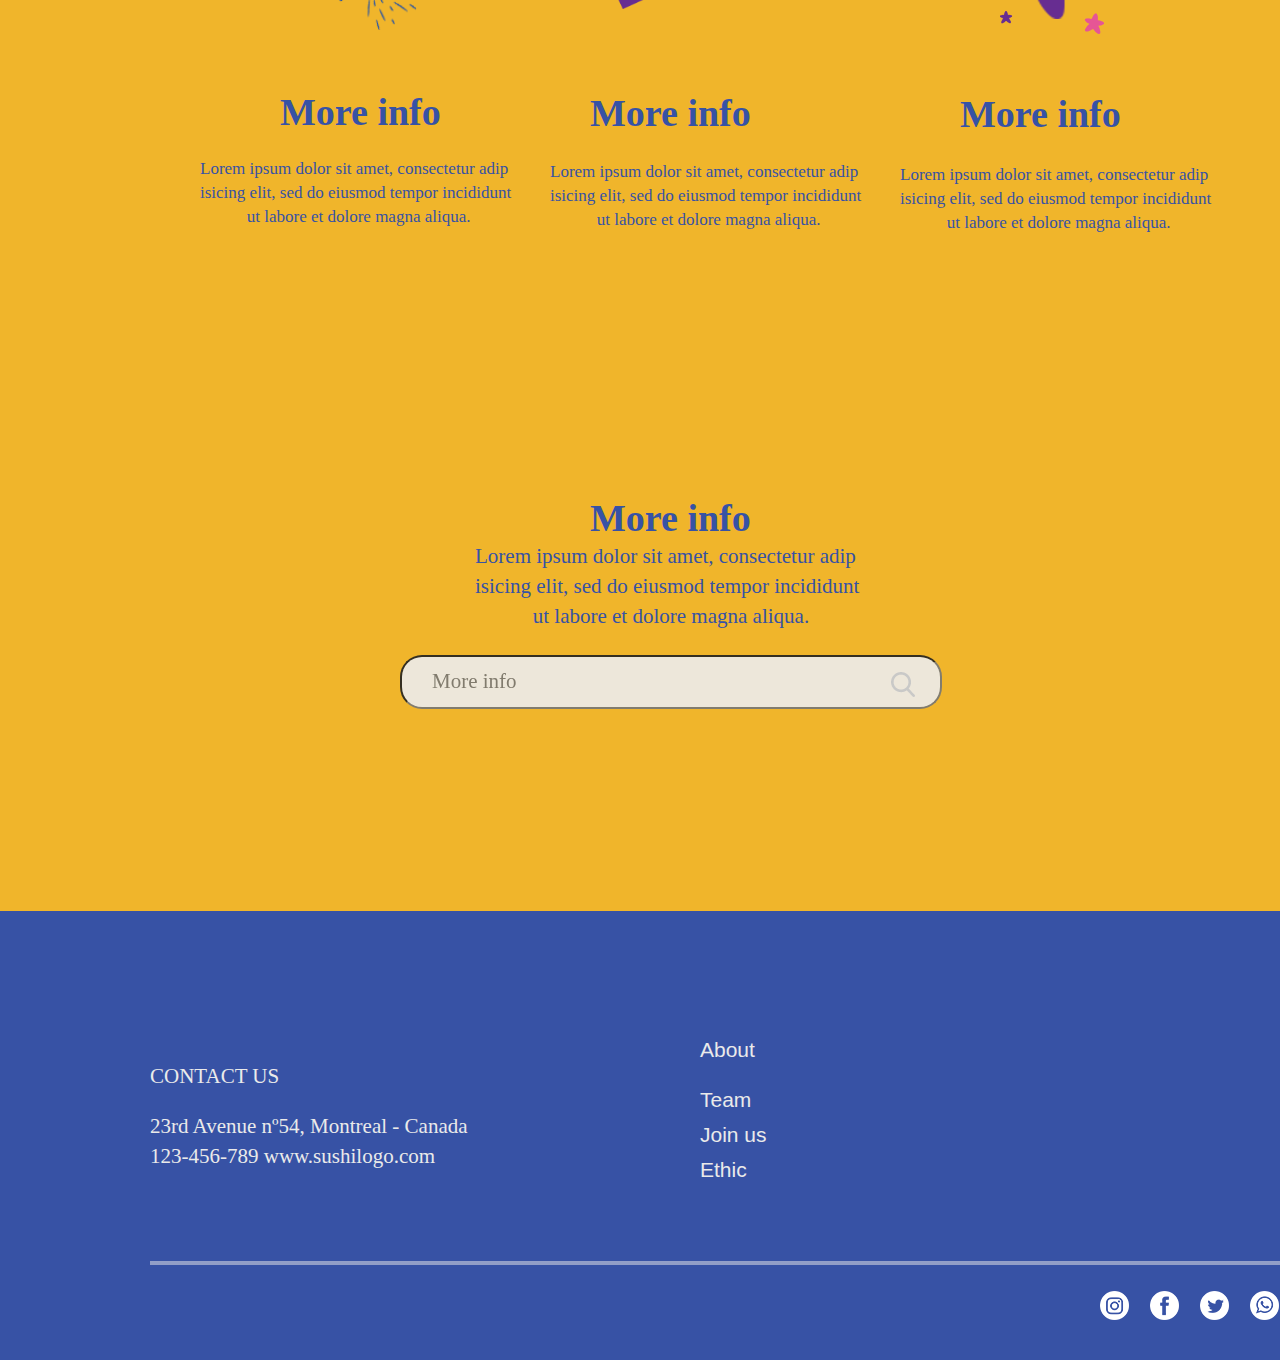
==== commit 818cf76f: "commit" ====
--- a/index.html
+++ b/index.html
@@ -78,6 +78,8 @@
         <img id="pg3i15star" src="assests\star1.png">
         <img id="pg3i16" src="assests\Vector Smart Object (Double Click to Edit) (5).png">
         <img id="pg3i17" src="assests\star.png">
+      
+
         <p id="pg3p3">YOUR ONLY LIMIT <br>
             IS YOUR MIND</p>
 
@@ -180,6 +182,7 @@
         <img id="pg8img11" src="assests/Twitter.png">
         <img id="pg8img12" src="assests/WhatsApp.png">
     </div>
+   
 </body>
 
 </html>--- a/PSP.CSS
+++ b/PSP.CSS
@@ -32,18 +32,22 @@
     color: aliceblue;
     margin-top: 45px;
 }
+#navimg1{
+    margin-top: 40px;
+    margin-left: 20px;
+}
 #navimg2{
     margin-left: 1200px;
-    margin-top: 55px;
+    margin-top: 40px;
 }
 #navimg3{
-    margin-top: 54px;
+    margin-top: 40px;
 }
 #navimg4{
-    margin-top: 54px;
+    margin-top: 40px;
 }
 #navimg5{
-    margin-top: 54px;
+    margin-top: 40px;
 }
 #frstpage {
     background-color: #f0b52b;
@@ -108,7 +112,7 @@
 }
 
 #pg1p1 {
-    color: red;
+    color: #c8206a;
     margin-top: -330px;
     margin-left: 310px;
     width: 880px;
@@ -291,6 +295,86 @@
     margin-left:200px ;
     margin-top: 130px;
 }
+#pg3i19{
+    position: absolute;
+    margin-top: 220px;
+    margin-left: 250px;
+}
+#pg3i20{
+    position: absolute;
+    margin-top: 210px;
+    margin-left: 363px;
+}
+#pg3i21{
+    position: absolute;
+    margin-top: 133px;
+    margin-left: 815px;
+}
+#pg3i22{
+    position: absolute;
+    margin-top: 108px;
+    margin-left: 798px;
+}
+#pg3i23{
+    height: 24px;
+    width: 25px;
+    position: absolute;
+    margin-top: 242px;
+    margin-left: 1051px;
+}
+#pg3i24{
+   
+    position: absolute;
+    margin-top: 420px;
+    margin-left: 1215px;
+}
+#pg3i25{
+   
+    position: absolute;
+    margin-top: 600px;
+    margin-left: 235px;
+}
+#pg3i26{
+    position: absolute;
+    margin-top: 691px;
+    margin-left: 185px;
+}
+#pg3i27{
+    position: absolute;
+    margin-top: 941px;
+    margin-left: 565px;
+}
+#pg3i28{
+    position: absolute;
+    margin-top: 960px;
+    margin-left: 535px;
+    height: 76px;
+    width: 125px;
+}
+#pg3i29{
+    position: absolute;
+    margin-top: 1045px;
+    margin-left: 585px;
+  
+}
+#pg3i30{
+    position: absolute;
+    margin-top: 925px;
+    margin-left: 840px;
+  
+}
+#pg3i31{
+    position: absolute;
+    margin-top: 900px;
+    margin-left: 1080px;
+  
+}
+#pg3i32{
+    position: absolute;
+    margin-top: 875px;
+    margin-left: 1105px;
+  
+}
 #pg3p3 {
     text-align: center;
     font-size: 75px;
@@ -354,6 +438,7 @@
     height: 436px;
     font-size: 21px;
     color: #3752a5;
+   
     font-weight: 400;
     padding-left: 40px;
     padding-top: 110px;
@@ -364,7 +449,7 @@
     height: 428px;
     border-radius: 30px;
     background-color: #ededed;
-    margin-left: 50px;
+    margin-left: 950px;
     margin-top: 205px;
     position: absolute;
 }
@@ -389,14 +474,18 @@
 }
 
 #pg4div1 {
-    background-color: cyan;
-    height: 1000px;
+    background-color: #f0af17;
+    height: 900px;
     margin-top: -200px;
     width: 1500px;
     position: relative;
 }
 
-.pg5div1 {}
+.pg5div1{
+    background-color: #f0b52b;
+    width: 1500px;
+    height: 710px;
+}
 
 #pg5img1 {
     margin-top: 120px;
@@ -437,6 +526,9 @@
     position: absolute;
 }
 
+.pg6div1{
+    margin-top: 0px;
+}
 #pg6img1 {
     position: relative;
     filter: grayscale(100%);
@@ -455,56 +547,56 @@
 
 #pg6img3 {
     position: absolute;
-    margin-left: -980px;
+    margin-left: -1028px;
     margin-top: -455px;
 }
 
 #pg6img4 {
-    margin-left: -780px;
+    margin-left: -810px;
     position: absolute;
     margin-top: -450px;
 }
 
 #pg6img5 {
-    margin-left: -560px;
+    margin-left: -590px;
     position: absolute;
     margin-top: -455px;
 }
 
 #pg6img6 {
     position: absolute;
-    margin-left: -335px;
+    margin-left: -357px;
     margin-top: -455px;
 
 }
 
 #pg6img7 {
     position: absolute;
-    margin-left: -1050px;
+    margin-left: -1100px;
     margin-top: -440px;
 }
 
 #pg6img8 {
     position: absolute;
-    margin-left: -830px;
+    margin-left: -873px;
     margin-top: -440px;
 }
 
 #pg6img9 {
     position: absolute;
-    margin-left: -620px;
+    margin-left: -650px;
     margin-top: -440px;
 }
 
 #pg6img10 {
     position: absolute;
-    margin-left: -405px;
+    margin-left: -425px;
     margin-top: -440px;
 }
 
 #pg6img11 {
     position: absolute;
-    margin-left: -185px;
+    margin-left: -195px;
     margin-top: -440px;
 }
 
@@ -513,7 +605,7 @@
     font-size: 38px;
     color: #f0b52b;
     font-weight: 400;
-    margin-left: 410px;
+    margin-left: 360px;
     margin-top: -391px;
 }
 
@@ -522,7 +614,7 @@
     font-size: 38px;
     color: #f0b52b;
     font-weight: 400;
-    margin-left: 640px;
+    margin-left: 617px;
     margin-top: -391px;
 }
 
@@ -531,7 +623,7 @@
     font-size: 38px;
     color: #f0b52b;
     font-weight: 400;
-    margin-left: 840px;
+    margin-left: 810px;
     margin-top: -391px;
 }
 
@@ -540,7 +632,7 @@
     font-size: 38px;
     color: #f0b52b;
     font-weight: 400;
-    margin-left: 1074px;
+    margin-left: 1054px;
     margin-top: -391px;
 }
 
@@ -700,7 +792,7 @@
 
 #pg7img8 {
     margin-left: -55px;
-    color: #c6c6c6;
+    color: #c6c6c6;;
     opacity: 0.9;
 }
 
@@ -820,4 +912,4 @@
     position: absolute;
     margin-top: 380px;
     margin-left: 1250px;
-}+}
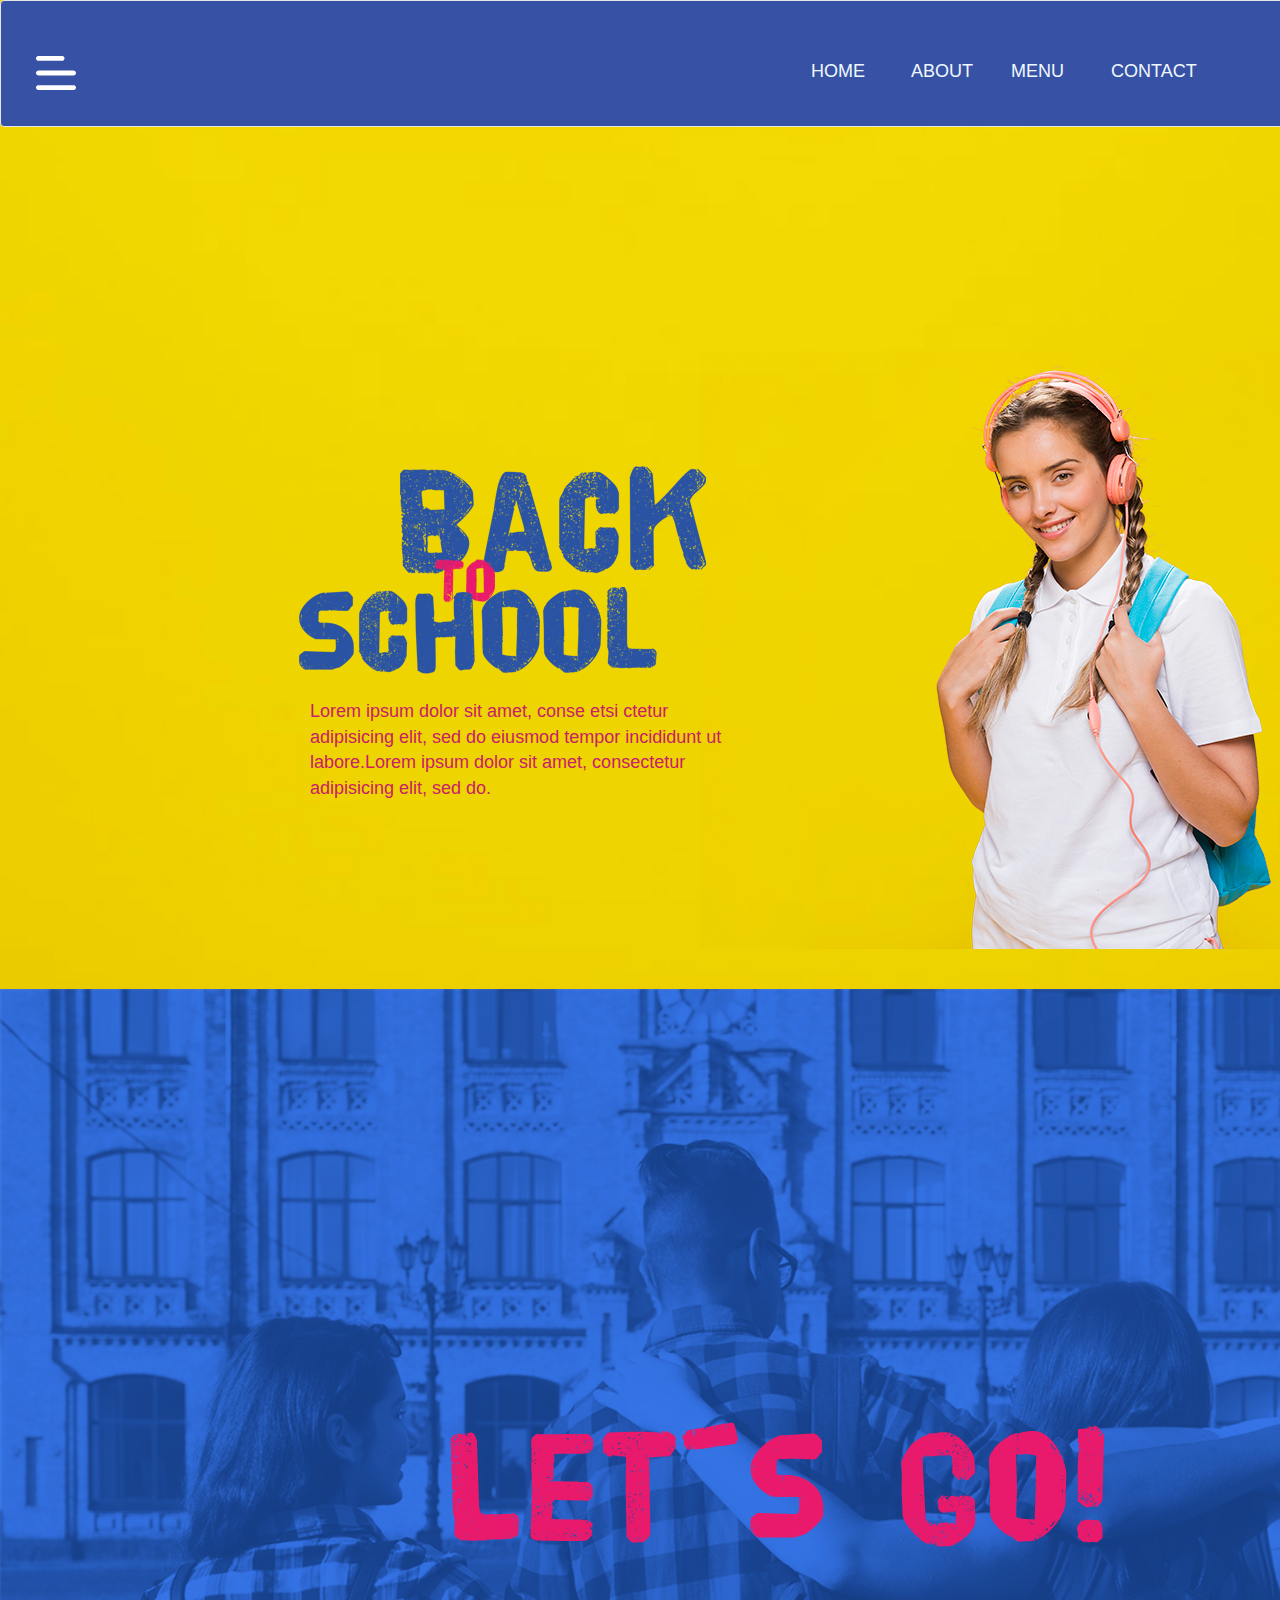
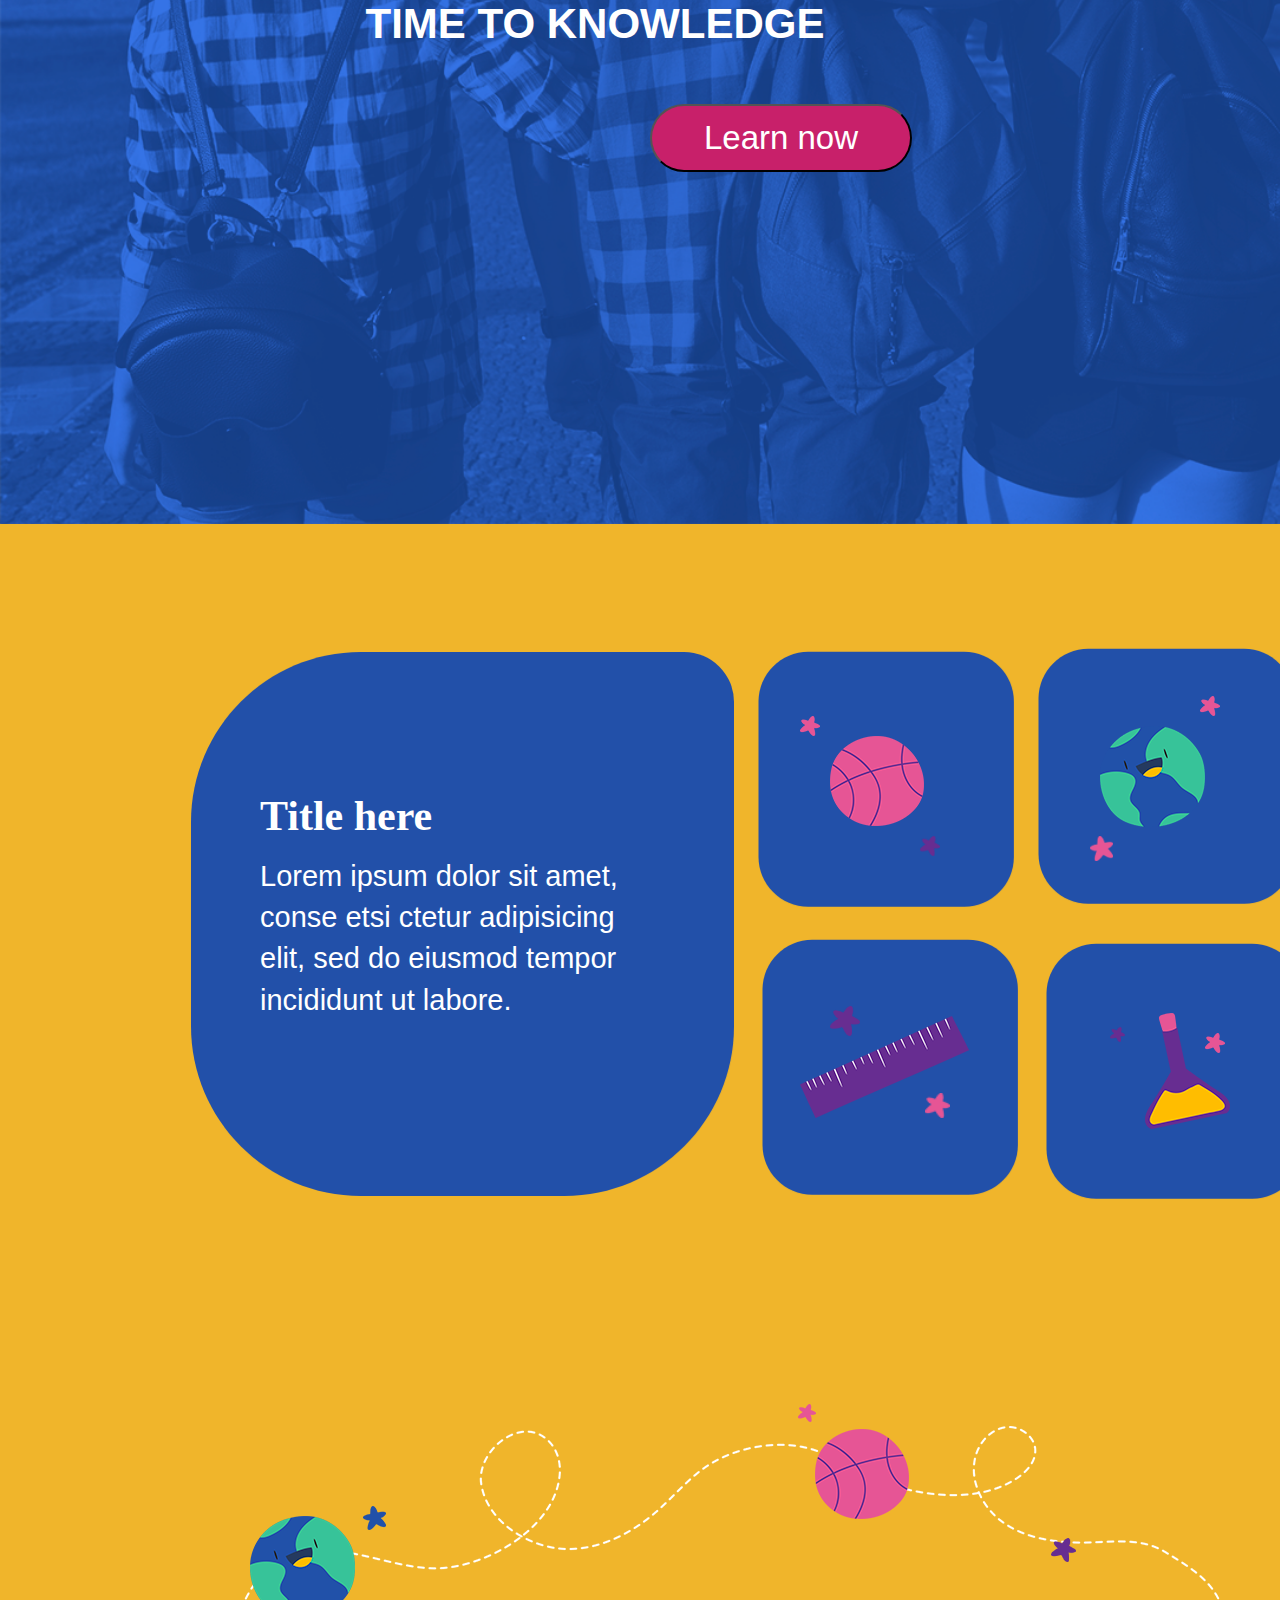
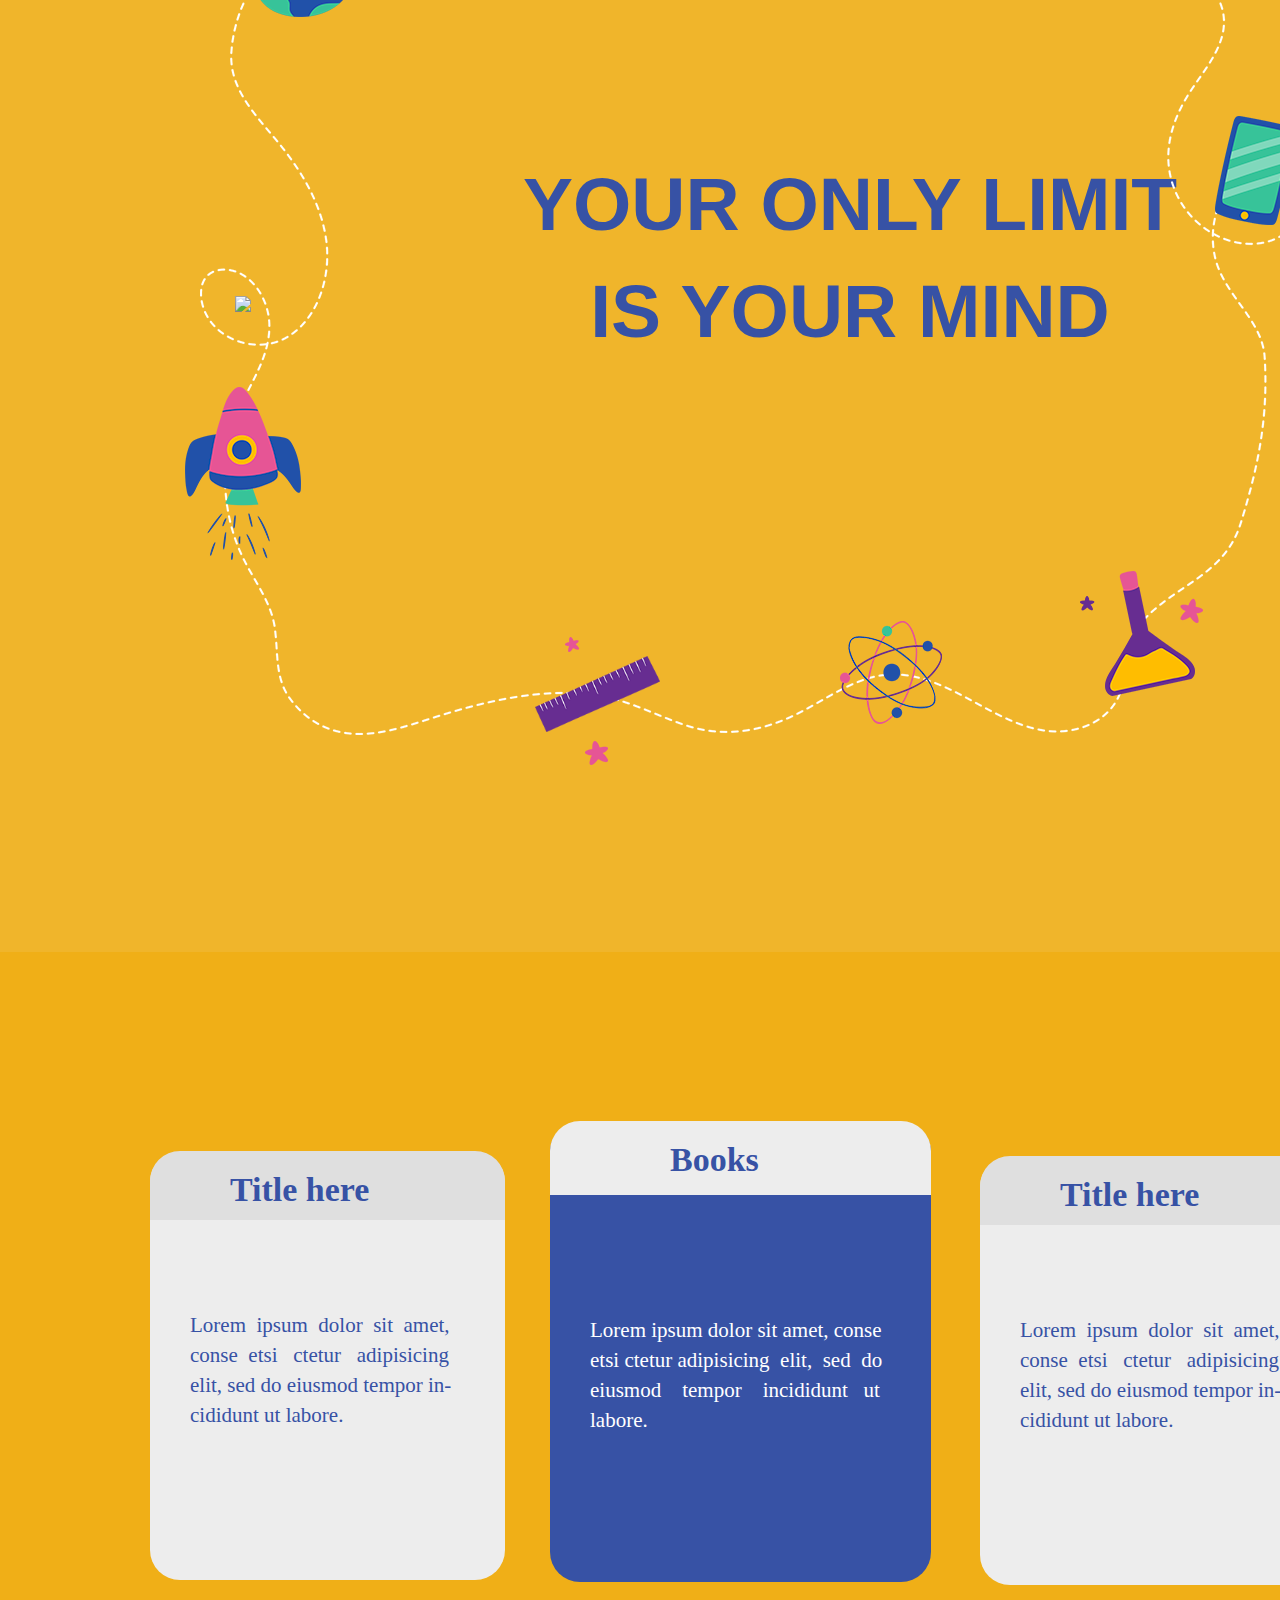
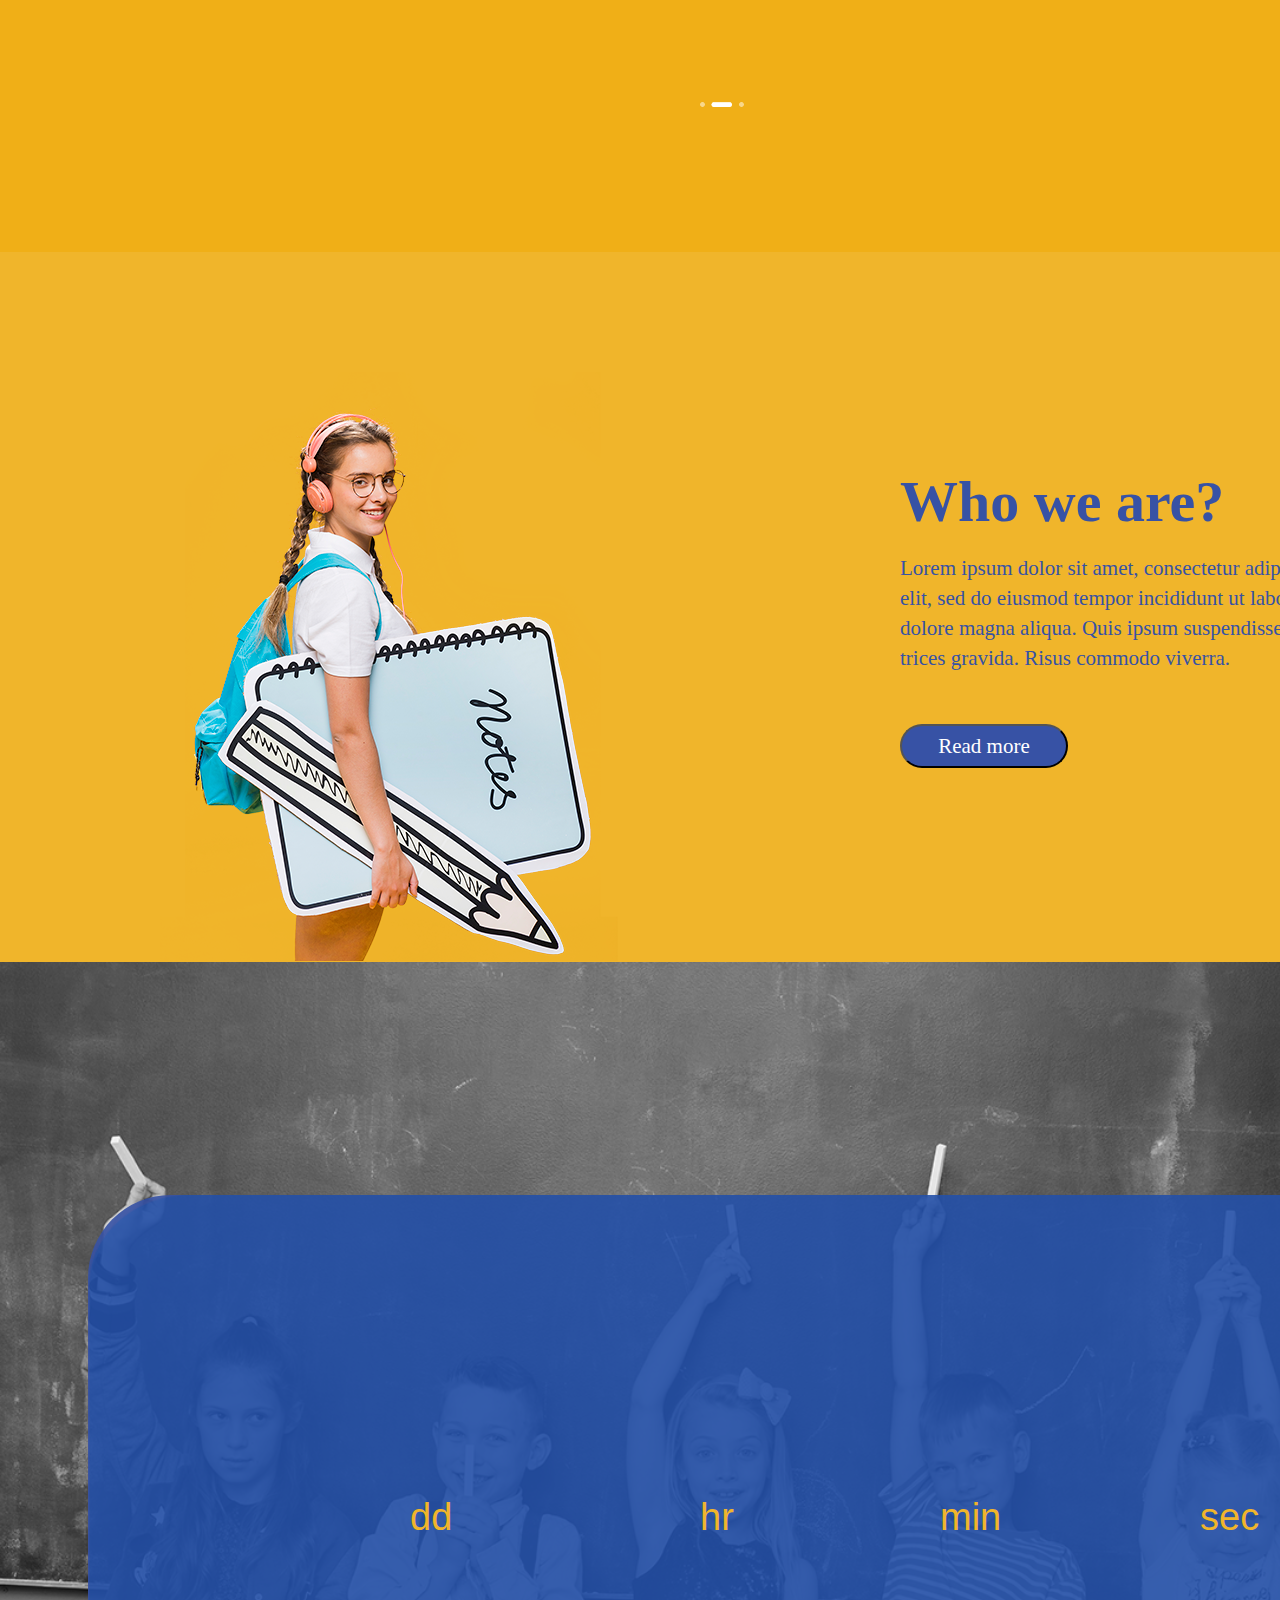
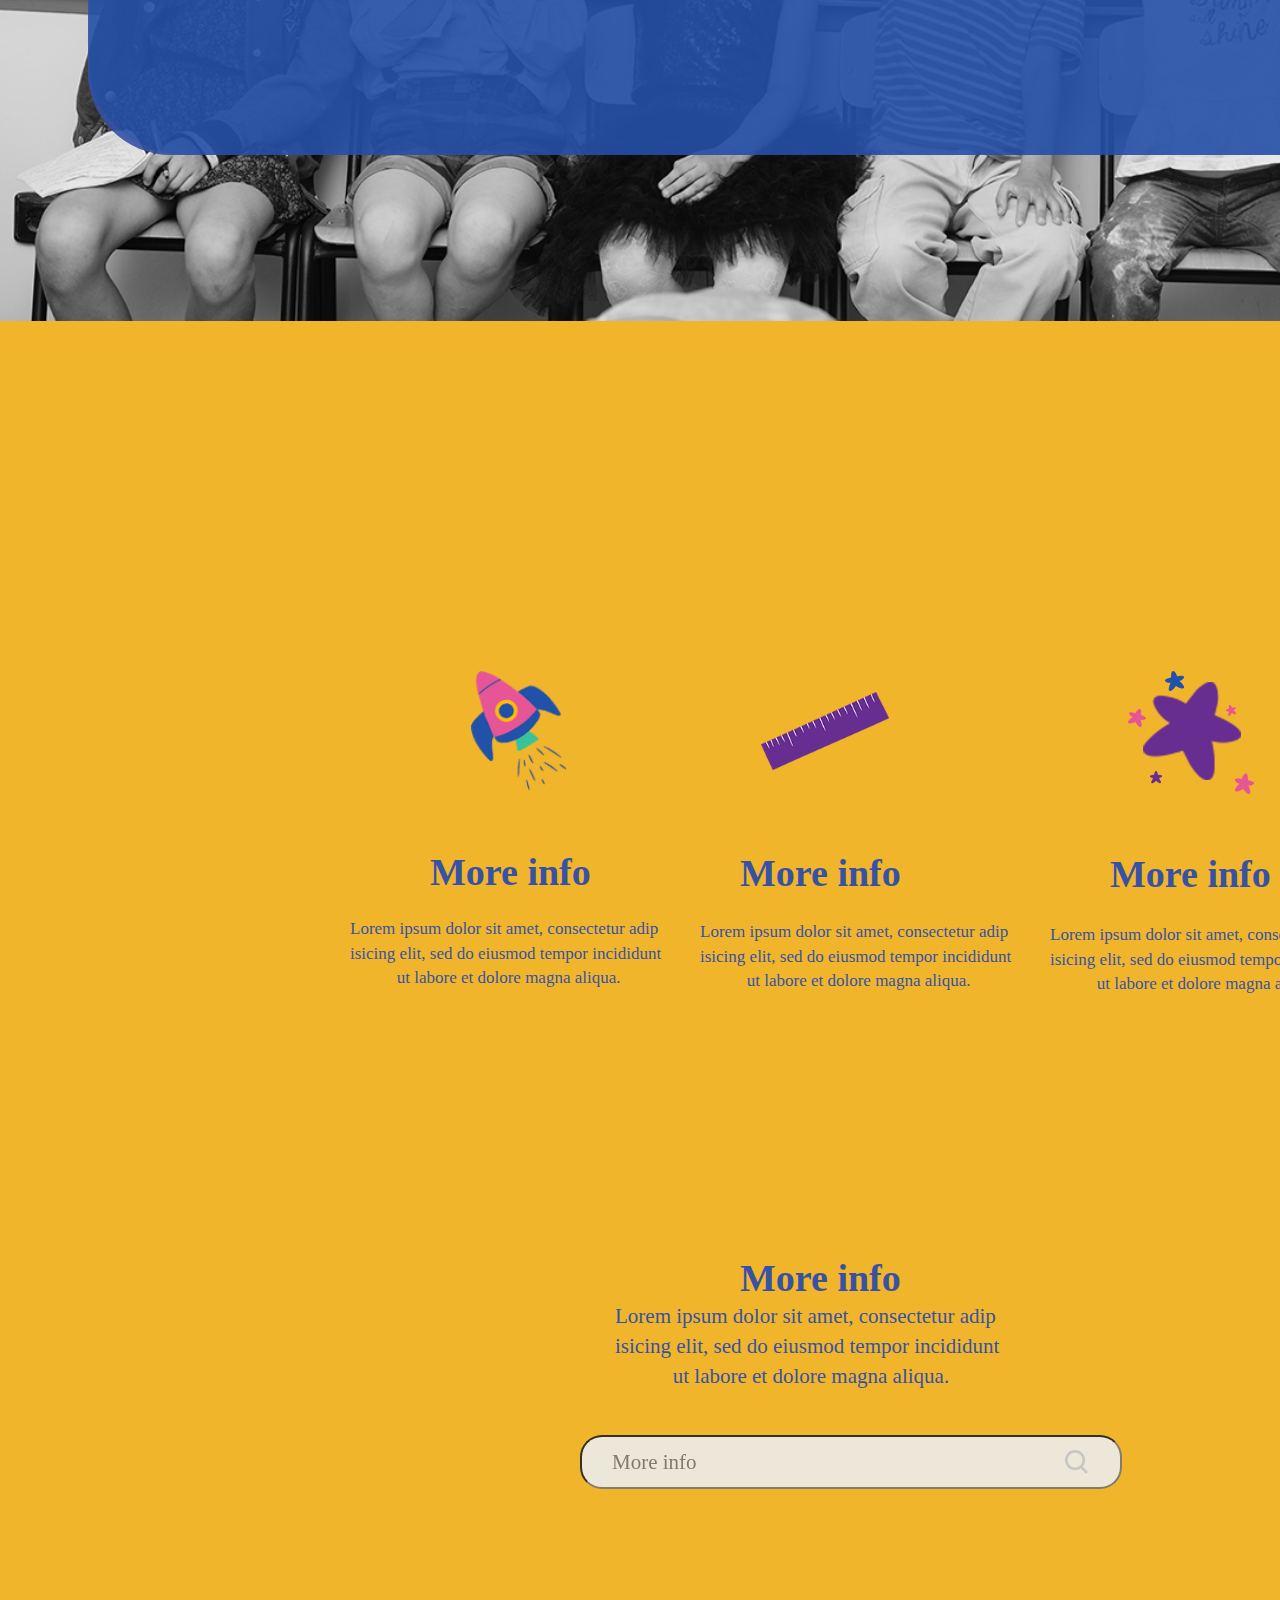
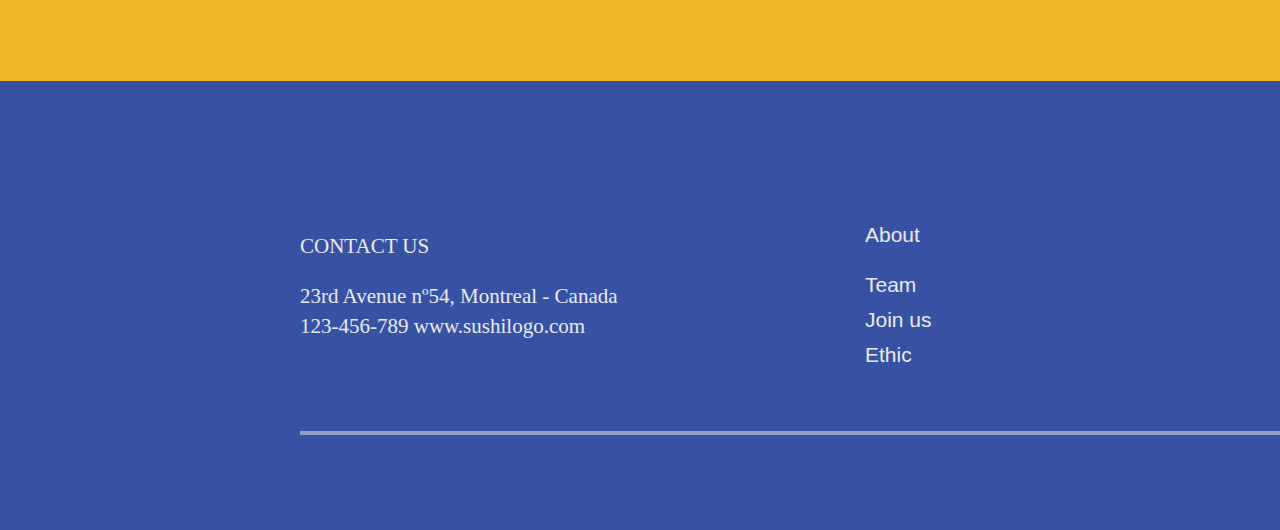
==== commit 039bc349: "commit" ====
--- a/index.html
+++ b/index.html
@@ -5,56 +5,67 @@
     <meta charset="UTF-8">
     <meta http-equiv="X-UA-Compatible" content="IE=edge">
     <meta name="viewport" content="width=device-width, initial-scale=1.0">
-    <title>Document</title>
-    <link rel="stylesheet" href="PSP.CSS">
+    <title> BACK TO SCHOOL </title>
+    <!--linking our css file-->
+    <link rel="stylesheet" href="style.CSS">
+    <!--linking bootsrap-->
     <link rel="stylesheet" href="https://maxcdn.bootstrapcdn.com/bootstrap/3.4.1/css/bootstrap.min.css">
     <script src="https://ajax.googleapis.com/ajax/libs/jquery/3.6.3/jquery.min.js"></script>
     <script src="https://maxcdn.bootstrapcdn.com/bootstrap/3.4.1/js/bootstrap.min.js"></script>
+    <!--font awesom cdn-->
+    <script src="https://kit.fontawesome.com/c531a805a2.js" crossorigin="anonymous"></script>
 </head>
 
 <body>
+    <!--nav bar and header-->
     <nav class="navbar navbar-default" id="nav1">
         <div class="container-fluid">
             <div class="navbar-header">
-                <div id="shape">
-                    <img style="margin-top: 50px;" src="assests/Shape.png">
+                <div id="nav">
+                    <a id="nava1" class="navbar-brand"
+                        href="https://www.citizensinformation.ie/en/social_welfare/social_welfare_payments/social_welfare_payments_to_families_and_children/back_to_school_clothing_and_footwear_allowance.html"
+                        target="_blank">HOME</a>
+                    <a id="nava2" class="navbar-brand"
+                        href="https://www.citizensinformation.ie/en/about_citizens_information.html"
+                        target="_blank">ABOUT</a>
+                    <a id="nava3" class="navbar-brand" href="https://www.citizensinformation.ie/en/categorytree.html"
+                        target="_blank">MENU</a>
+                    <a id="nava4" class="navbar-brand" href="https://www.citizensinformation.ie/en/contact_us.html"
+                        target="_blank">CONTACT</a>
+                    <a  class="navbar-brand" href="#"> <img id="navimg1" src="assests/Shape.png"></a>
+                    <a id="navimg2" class="navbar-brand" href="https://www.instagram.com/" target="_blank">
+                            <i class="fa-2x fa-brands fa-square-instagram"></i></a> 
+                    <a id="navimg3" class="navbar-brand" href="https://www.facebook.com/login/" target="_blank">
+                            <i class="fa-2x fa-brands fa-square-facebook"></i></a> 
+                    <a id="navimg4" class="navbar-brand" href="https://twitter.com/" target="_blank"> 
+                            <i class="fa-2x fa-brands fa-square-twitter"></i></a>
+                    <a id="navimg5" class="navbar-brand" href="https://www.whatsapp.com/" target="_blank"> 
+                            <i class="fa-2x fa-brands fa-square-whatsapp"></i></a> 
+
                 </div>
-                <div id="nav">
-                    <a style="margin-left: 780px;color: aliceblue;margin-top: -165px;" class="navbar-brand"
-                        href="#">HOME</a>
-                    <a style="margin-left: 880px;color: aliceblue;margin-top: -165px;" class="navbar-brand"
-                        href="#">ABOUT</a>
-                    <a style="margin-left: 980px;color: aliceblue;margin-top: -165px;" class="navbar-brand"
-                        href="#">MENU</a>
-                    <a style="margin-left: 1080px;color: aliceblue;margin-top: -165px;" class="navbar-brand"
-                        href="#">CONTACT</a>
-                </div>
-                <div id="img">
-                    <img style="margin-right: 4px;" src="assests/Instagram.png">
-                    <img style="margin-right: 4px;" src="assests/Facebook.png">
-                    <img style="margin-right: 4px;" src="assests/Twitter.png">
-                    <img style="margin-right: 4px;" src="assests/WhatsApp.png">
-                </div>
             </div>
         </div>
     </nav>
+    <!--page 1-->
     <div class="page1">
-        <img id="pg1img1" src="assests/firstpg1.jfif" alt="">
-        <img style="margin-top: -700px;margin-left: 700px;" src="assests/girl.png">
-        <img style="margin-top: -1000px;margin-left: 400px;" src="assests/back.png" alt="back">
-        <img style="margin-top: -880px;margin-left:-275px ;" src="assests/To.png">
-        <img style="margin-left: -200px;margin-top: -780px;" src="assests/School.png">
+        <img id="pg1img1" src="assests/firstpg1.jfif" >
+        <img id="pg1img2" src="assests/girl.png">
+        <img id="pg1img3" src="assests/back.png" alt="back">
+        <img id="pg1img4" src="assests/To.png">
+        <img id="pg1img5" src="assests/School.png">
         <p id="pg1p1">Lorem ipsum dolor sit amet, conse etsi ctetur<br>
             adipisicing elit, sed do eiusmod tempor incididunt ut <br>
             labore.Lorem ipsum dolor sit amet, consectetur<br>
             adipisicing elit, sed do.</p>
     </div>
-    <div>
-        <img id="pg2img1" style="margin-top: -135px;width:1500px;" fffsrc="assests/pg.png">
-        <img id="pg2img2" style="margin-left: 380px;margin-top: -1100px;" src="assests/Let´s go!.png">
+    <!--page 2-->
+    <div class="pg2div1">
+        <img id="pg2img1"  src="assests/bg.png">
+        <img id="pg2img2"  src="assests/Let´s go!.png">
         <p id="pg2p1">TIME TO KNOWLEDGE</p>
         <button type="button" id="pg2b1">Learn now</button>
     </div>
+    <!--page 3-->
     <div id="pg3div1">
         <img id="pg3img1" src="assests\Rectangle (2).png">
         <img id="pg3img2" src="assests\Rectangle (1).png">
@@ -78,19 +89,33 @@
         <img id="pg3i15star" src="assests\star1.png">
         <img id="pg3i16" src="assests\Vector Smart Object (Double Click to Edit) (5).png">
         <img id="pg3i17" src="assests\star.png">
-      
-
+        <img id="pg3i18" src="assests\design.png">
+        <img id="pg3i19" src="assests\world.png">
+        <img id="pg3i20" src="assests\s5.png">
+        <img id="pg3i21" src="assests\ball.png">
+        <img id="pg3i22" src="assests\s3.png">
+        <img id="pg3i23" src="assests\star1.png">
+        <img id="pg3i24" src="assests\phone.png">
+        <img id="pg3i25" src="assests\s6.png">
+        <img id="pg3i26" src="assests\r1.png">
+        <img id="pg3i27" src="assests\s7.png">
+        <img id="pg3i28" src="assests\scale.png">
+        <img id="pg3i29" src="assests\s8.png">
+        <img id="pg3i30" src="assests\planet.png">
+        <img id="pg3i31" src="assests\s9.png">
+        <img id="pg3i32" src="assests\pg3i.png">
         <p id="pg3p3">YOUR ONLY LIMIT <br>
             IS YOUR MIND</p>
 
 
     </div>
+    <!--page 4-->
     <div id="pg4div1">
         <div class="card">
             <div class="card-body">
                 <h5 id="pg4h1" class="card-title light by light">Title here</h5>
-                <p id="pg4p1" class="card-text">Lorem ipsum dolor sit amet,<br>
-                    conse etsi ctetur adipisicing <br>
+                <p id="pg4p1" class="card-text">Lorem &nbsp;ipsum &nbsp;dolor&nbsp; sit&nbsp; amet,<br>
+                    conse &nbsp;etsi &nbsp;&nbsp;ctetur&nbsp; &nbsp;adipisicing <br>
                     elit, sed do eiusmod tempor in-<br>
                     cididunt ut labore. </p>
             </div>
@@ -98,23 +123,29 @@
 
         <div class="card1">
             <div class="card-body">
-                <h5 id="pg4h2" class="card-title light by light">Books</h5>
-                <p id="pg4p2" class="card-text"> Lorem &nbsp;ipsum&nbsp; dolor &nbsp;&nbsp; sit&nbsp;&nbsp;amet,<br>
-                    conse etsi ctetur adipisicing elit, <br>
-                    sed &nbsp;&nbsp;&nbsp; do &nbsp;&nbsp;&nbsp; eiusmod &nbsp;&nbsp;&nbsp; tempor <br>
-                    in cididunt ut labore. </p>
+                <div class="card1div1">
+                    <h5 id="pg4h2" class="card-title light by light">Books</h5>
+                </div>
+                <div class="card1div">
+                    <p id="pg4p2" class="card-text"> Lorem ipsum dolor sit amet, conse <br>
+                        etsi ctetur adipisicing&nbsp; elit, &nbsp;sed &nbsp;do <br>
+                        eiusmod &nbsp;&nbsp;&nbsp;tempor &nbsp;&nbsp;&nbsp;incididunt&nbsp;&nbsp; ut<br>
+                        labore. </p>
+                </div>
             </div>
         </div>
         <div class="card2">
             <div class="card-body">
                 <h5 id="pg4h3" class="card-title light by light">Title here</h5>
-                <p id="pg4p3" class="card-text">Lorem ipsum dolor sit amet,<br>
-                    conse etsi ctetur adipisicing <br>
+                <p id="pg4p3" class="card-text">Lorem &nbsp;ipsum &nbsp;dolor&nbsp; sit&nbsp; amet,<br>
+                    conse &nbsp;etsi &nbsp;&nbsp;ctetur&nbsp; &nbsp;adipisicing <br>
                     elit, sed do eiusmod tempor in-<br>
-                    cididunt ut labore. </p>
-            </div>
-        </div>
-    </div>
+                    cididunt ut labore.</p>
+            </div>
+        </div>
+        <img id="pg4img1" src="assests\Shape (3).png">
+    </div>
+    <!--page 5-->
     <div class="pg5div1">
         <img id="pg5img1" src="assests\girl1.png">
         <p id="pg5p1"><b>Who we are?</b></p>
@@ -124,6 +155,7 @@
         <button id="pg5b1" type="button">Read more</button>
 
     </div>
+    <!--page 6-->
     <div class="pg6div1">
         <img id="pg6img1" src="assests\childrens.png">
         <img id="pg6img2" src="assests\Rectangle (3).png">
@@ -141,6 +173,7 @@
         <p id="pg6p3">min</p>
         <p id="pg6p4">sec</p>
     </div>
+    <!--page 7-->
     <div class="pg7div1">
         <img id="pg7img1" src="assests\rocket.png">
         <img id="pg7img2" src="assests\scale.png">
@@ -166,23 +199,34 @@
             adip<br>isicing elit, sed do eiusmod tempor incididunt<br>
             &nbsp;&nbsp;&nbsp;&nbsp;&nbsp;&nbsp;&nbsp;&nbsp;&nbsp;&nbsp;&nbsp;ut labore et dolore magna aliqua.</P>
         <input id="pg7ip1" type="text" placeholder="More info">
-        <img id="pg7img8" src="assests\Glasses.png">
-    </div>
+        <a class="navbar-brand" href="#"> <img id="pg7img8" src="assests/Glasses.png"></a>
+
+
+    </div>
+    <!--page 8 and footer-->
     <div class="pg8div1">
         <p id="pg8p1">contact us</p>
         <p id="pg8p2">23rd Avenue nº54, Montreal - Canada<br>
             123-456-789 www.sushilogo.com</p>
-        <p id="pg8p3">About</p>
-        <p id="pg8p4">Team</p>
-        <p id="pg8p5">Join us</p>
-        <p id="pg8p6">Ethic</p>
+        <a id="pg8p3" class="navbar-brand" href="https://www.citizensinformation.ie/en/about_citizens_information.html"
+            target="_blank">
+
+            <p>About
+        </a>
+        <a id="pg8p4" class="navbar-brand" href="#">Team </a>
+        <a id="pg8p5" class="navbar-brand" href="#">Join us</a>
+        <a id="pg8p6" class="navbar-brand" href="#">Ethic</a>
         <hr id="pg8hr1">
-        <img id="pg8img9" src="assests/Instagram.png">
-        <img id="pg8img10" src="assests/Facebook.png">
-        <img id="pg8img11" src="assests/Twitter.png">
-        <img id="pg8img12" src="assests/WhatsApp.png">
-    </div>
-   
+        <a id="pg8img9" class="navbar-brand" href="https://www.instagram.com/" target="_blank">
+                <i class="fa-2x fa-brands fa-square-instagram"></i></a> 
+        <a id="pg8img10" class="navbar-brand" href="https://www.facebook.com/login/" target="_blank">
+                <i class="fa-2x fa-brands fa-square-facebook"></i></a> 
+        <a id="pg8img11" class="navbar-brand" href="https://twitter.com/" target="_blank"> 
+                <i class="fa-2x fa-brands fa-square-twitter"></i></a>
+        <a id="pg8img12" class="navbar-brand" href="https://www.whatsapp.com/" target="_blank"> 
+                <i class="fa-2x fa-brands fa-square-whatsapp"></i></a> 
+
+    </div>
 </body>
 
 </html>--- a/style.CSS
+++ b/style.CSS
@@ -0,0 +1,991 @@
+/*nav bar */
+#nav1 {
+
+    width: 1700px;
+    height: 127px;
+    background-color: #3752a5;
+}
+
+#nava1 {
+    margin-left: 780px;
+    color: aliceblue;
+    margin-top: 45px;
+    position: absolute;
+}
+
+#nava2 {
+    position: absolute;
+    margin-left: 880px;
+    color: aliceblue;
+    margin-top: 45px;
+}
+
+#nava3 {
+    position: absolute;
+    margin-left: 980px;
+    color: aliceblue;
+    margin-top: 45px;
+}
+
+#nava4 {
+    position: absolute;
+    margin-left: 1080px;
+    color: aliceblue;
+    margin-top: 45px;
+}
+
+#navimg1 {
+    margin-top: 40px;
+    margin-left: 20px;
+}
+
+#navimg2 {
+    margin-left: 1200px;
+    margin-top: 40px;
+    font-size: 18px;
+    color: blanchedalmond;
+}
+
+#navimg3 {
+    margin-top: 40px;
+    font-size: 18px;
+    color: blanchedalmond;
+}
+
+#navimg4 {
+    margin-top: 40px;
+    font-size: 18px;
+    color: blanchedalmond;
+}
+
+#navimg5 {
+    margin-top: -49px;
+    margin-left: 1417px;
+    font-size: 18px;
+    color: blanchedalmond;
+}
+
+/* first page */
+#pg1img1 {
+    width: 1700px;
+    height: 1000px;
+    margin-top: -158px;
+}
+
+#pg1img2 {
+    margin-top: -700px;
+    margin-left: 700px;
+}
+
+#pg1img3 {
+    margin-top: -1000px;
+    margin-left: 400px;
+}
+
+#pg1img4 {
+    margin-top: -880px;
+    margin-left: -275px;
+}
+
+#pg1img5 {
+    margin-left: -200px;
+    margin-top: -780px;
+}
+
+#pg1p1 {
+    color: #c8206a;
+    margin-top: -330px;
+    margin-left: 310px;
+    width: 880px;
+    height: 415px;
+    font-size: 18px;
+    font-weight: 400;
+
+}
+/* second page */
+#pg2p1 {
+    text-align: center;
+    font-size: 42px;
+    font-weight: 600;
+    color: #ffffff;
+    margin-top: -550px;
+    margin-left: -90px;
+}
+
+#pg2b1 {
+    margin-left: 650px;
+    margin-top: 40px;
+    font-size: 33px;
+    font-weight: 400;
+    width: 262px;
+    height: 68px;
+    border-radius: 34px;
+    background-color: #c8206a;
+    color: #ffffff;
+}
+
+#pg2img1 {
+    margin-top: -135px;
+    width: 1700px;
+}
+
+#pg2img2 {
+    margin-left: 450px;
+    margin-top: -1300px;
+}
+/* third page */
+#pg3div1 {
+    background-color: #f0b52b;
+    height: 2300px;
+    margin-top: 280px;
+    width: 1700px;
+}
+
+#pg3img1 {
+    width: 544px;
+    height: 544px;
+    margin-top: 200px;
+    margin-left: 190px;
+    border-radius: 50px;
+    position: relative;
+}
+
+#pg3img2 {
+    width: 256px;
+    height: 256px;
+    margin-top: -90px;
+    margin-left: 20px;
+    position: relative;
+}
+
+#pg3img3 {
+    width: 256px;
+    height: 256px;
+    margin-top: -95px;
+    margin-left: 20px;
+    position: relative;
+}
+
+#pg3img4 {
+    width: 256px;
+    height: 256px;
+    margin-left: 762px;
+    margin-top: -280px;
+    position: relative;
+}
+
+#pg3img5 {
+    width: 256px;
+    height: 256px;
+    margin-left: 1046px;
+    margin-top: -311px;
+    position: relative;
+}
+
+#pg3p1 {
+    position: absolute;
+    font-size: 42px;
+    font-family: "Josefin Sans";
+    color: #ffffff;
+    font-weight: 600;
+    margin-top: -450px;
+    margin-left: 260px;
+}
+
+#pg3p2 {
+    position: absolute;
+    width: 892px;
+    height: 297px;
+    font-size: 29px;
+    color: #ffffff;
+    font-weight: 400;
+    margin-top: -380px;
+    margin-left: 260px;
+}
+
+#pg3i6star {
+    position: absolute;
+    margin-left: 800px;
+    margin-top: -520px;
+}
+
+#pg3i7ball {
+    position: absolute;
+    margin-left: 830px;
+    margin-top: -500px;
+}
+
+#pg3i8star {
+    position: absolute;
+    margin-left: 920px;
+    margin-top: -400px;
+    height: 20px;
+}
+
+#pg3i9bigstar {
+    position: absolute;
+    margin-left: 1090px;
+    margin-top: -420px;
+    height: 25px;
+}
+
+#pg3i10world {
+    position: absolute;
+    margin-left: 1100px;
+    margin-top: -530px;
+
+}
+
+#pg3i11star {
+    position: absolute;
+    margin-left: 1200px;
+    margin-top: -560px;
+}
+
+#pg3i13scale {
+    position: absolute;
+    margin-left: 800px;
+    margin-top: -260px;
+}
+
+#pg3i12star {
+    position: absolute;
+    margin-left: 830px;
+    margin-top: -270px;
+    height: 30px;
+}
+
+#pg3i14star {
+    position: absolute;
+    margin-left: 925px;
+    margin-top: -183px;
+    height: 25px;
+}
+
+#pg3i15star {
+    position: absolute;
+    margin-left: 1110px;
+    margin-top: -269px;
+    height: 15px;
+}
+
+#pg3i16 {
+    position: absolute;
+    margin-left: 1145px;
+    margin-top: -283px;
+
+}
+
+#pg3i17 {
+    position: absolute;
+    margin-left: 1205px;
+    margin-top: -263px;
+
+}
+
+#pg3i18 {
+    position: absolute;
+    margin-left: 200px;
+    margin-top: 130px;
+}
+
+#pg3i19 {
+    position: absolute;
+    margin-top: 220px;
+    margin-left: 250px;
+}
+
+#pg3i20 {
+    position: absolute;
+    margin-top: 210px;
+    margin-left: 363px;
+}
+
+#pg3i21 {
+    position: absolute;
+    margin-top: 133px;
+    margin-left: 815px;
+}
+
+#pg3i22 {
+    position: absolute;
+    margin-top: 108px;
+    margin-left: 798px;
+}
+
+#pg3i23 {
+    height: 24px;
+    width: 25px;
+    position: absolute;
+    margin-top: 242px;
+    margin-left: 1051px;
+}
+
+#pg3i24 {
+
+    position: absolute;
+    margin-top: 420px;
+    margin-left: 1215px;
+}
+
+#pg3i25 {
+
+    position: absolute;
+    margin-top: 600px;
+    margin-left: 235px;
+}
+
+#pg3i26 {
+    position: absolute;
+    margin-top: 691px;
+    margin-left: 185px;
+}
+
+#pg3i27 {
+    position: absolute;
+    margin-top: 941px;
+    margin-left: 565px;
+}
+
+#pg3i28 {
+    position: absolute;
+    margin-top: 960px;
+    margin-left: 535px;
+    height: 76px;
+    width: 125px;
+}
+
+#pg3i29 {
+    position: absolute;
+    margin-top: 1045px;
+    margin-left: 585px;
+
+}
+
+#pg3i30 {
+    position: absolute;
+    margin-top: 925px;
+    margin-left: 840px;
+
+}
+
+#pg3i31 {
+    position: absolute;
+    margin-top: 900px;
+    margin-left: 1080px;
+
+}
+
+#pg3i32 {
+    position: absolute;
+    margin-top: 875px;
+    margin-left: 1105px;
+
+}
+
+#pg3p3 {
+    text-align: center;
+    font-size: 75px;
+    color: #3752a5;
+    font-weight: 700;
+    margin-top: 455px;
+}
+/* fourth page */
+/* card1 */
+.card {
+    width: 355px;
+    height: 428px;
+    border-radius: 30px;
+    background-color: #ededed;
+    margin-left: 150px;
+    margin-top: 200px;
+    position: absolute;
+}
+#pg4h1 {
+    font-size: 34px;
+    color: #3752a5;
+    font-weight: 700;
+    padding-left: 80px;
+    padding-top: 20px;
+    font-family: "Josefin Sans";
+}
+
+#pg4p1 {
+    width: 674px;
+    height: 436px;
+    font-size: 21px;
+    color: #3752a5;
+    font-weight: 400;
+    padding-left: 40px;
+    padding-top: 80px;
+    font-family: "Josefin Sans";
+
+}
+/* card2 */
+.card1 {
+
+    border-radius: 30px;
+    margin-left: 550px;
+    margin-top: 170px;
+    position: absolute;
+    width: 381px;
+    height: 460px;
+    border-radius: 30px;
+    background-color: #3752a5;
+}
+
+#pg4h2 {
+    font-size: 34px;
+    color: #3752a5;
+    font-weight: 700;
+    padding-left: 120px;
+    padding-top: 20px;
+    font-family: "Josefin Sans";
+    width: 381px;
+    height: 74px;
+    border-radius: 30px 30px 0px 0px;
+    margin-top: -1px;
+    background-color: #ededed;
+
+}
+
+#pg4p2 {
+    width: 674px;
+    height: 436px;
+    font-size: 21px;
+    color: #3752a5;
+    font-family: "Josefin Sans";
+    font-weight: 400;
+    padding-left: 40px;
+    padding-top: 110px;
+}
+/* card 3*/
+.card2 {
+    width: 355px;
+    height: 428px;
+    border-radius: 30px;
+    background-color: #ededed;
+    margin-left: 980px;
+    margin-top: 205px;
+    position: absolute;
+
+}
+
+#pg4h3 {
+    font-size: 34px;
+    color: #3752a5;
+    font-weight: 700;
+    padding-left: 80px;
+    padding-top: 20px;
+    font-family: "Josefin Sans";
+    width: 355px;
+    height: 69px;
+    border-radius: 30px 30px 0px 0px;
+    background-color: #dfdfdf;
+    margin-top: -1px;
+}
+
+#pg4p3 {
+    width: 674px;
+    height: 436px;
+    font-size: 21px;
+    color: #3752a5;
+    font-weight: 400;
+    padding-left: 40px;
+    padding-top: 80px;
+    font-family: "Josefin Sans";
+}
+
+#pg4div1 {
+    background-color: #f0af17;
+    height: 900px;
+    margin-top: -200px;
+    width: 1700px;
+    position: relative;
+}
+
+#pg4h1 {
+    width: 355px;
+    height: 69px;
+    margin-top: -1px;
+    border-radius: 30px 30px 0px 0px;
+    background-color: #dfdfdf;
+}
+
+#pg4p2 {
+    width: 674px;
+    height: 436px;
+    font-size: 21px;
+    color: #ffffff;
+    font-weight: 400;
+    font-family: "Josefin Sans";
+    text-align: left;
+}
+
+.card1div2 {
+
+    height: 40px;
+    border-radius: 30px;
+    background-color: #3752a5;
+}
+
+#pg4img1 {
+    margin-left: 700px;
+    position: absolute;
+    margin-top: 750px;
+    color: #ffffff;
+}
+/* fivth page */
+.pg5div1 {
+    background-color: #f0b52b;
+    width: 1700px;
+    height: 710px;
+}
+
+#pg5img1 {
+    margin-top: 120px;
+    margin-left: 160px;
+}
+
+#pg5p1 {
+    font-size: 58px;
+    color: #3752a5;
+    font-weight: 700;
+    margin-left: 900px;
+    margin-top: -500px;
+    font-family: "Josefin Sans";
+}
+
+#pg5p2 {
+    width: 452px;
+    height: 331px;
+    font-size: 21px;
+    color: #3752a5;
+    font-weight: 400;
+    font-family: "Josefin Sans";
+    margin-left: 900px;
+}
+
+#pg5b1 {
+    font-size: 21px;
+    color: #ffffff;
+    font-weight: 400;
+    text-align: center;
+    font-family: "Josefin Sans";
+    background-color: #3752a5;
+    margin-left: 900px;
+    margin-top: -170px;
+    width: 168px;
+    height: 44px;
+    border-radius: 22px;
+    position: absolute;
+}
+/* sixth page */
+.pg6div1 {
+    margin-top: 0px;
+}
+
+#pg6img1 {
+    position: relative;
+    filter: grayscale(100%);
+    width: 1700px;
+}
+
+#pg6img2 {
+
+    opacity: 0.902;
+    width: 1498px;
+    height: 560px;
+    border-radius: 83px;
+    background-color: #3752a5;
+    margin-top: -915px;
+    margin-left: 88px;
+}
+
+#pg6img3 {
+    position: absolute;
+    margin-left: -1178px;
+    margin-top: -530px;
+}
+
+#pg6img4 {
+    margin-left: -930px;
+    position: absolute;
+    margin-top: -530px;
+}
+
+#pg6img5 {
+    margin-left: -665px;
+    position: absolute;
+    margin-top: -530px;
+}
+
+#pg6img6 {
+    position: absolute;
+    margin-left: -407px;
+    margin-top: -530px;
+
+}
+
+#pg6img7 {
+    position: absolute;
+    margin-left: -1260px;
+    margin-top: -510px;
+}
+
+#pg6img8 {
+    position: absolute;
+    margin-left: -1013px;
+    margin-top: -510px;
+}
+
+#pg6img9 {
+    position: absolute;
+    margin-left: -750px;
+    margin-top: -510px;
+
+}
+
+#pg6img10 {
+    position: absolute;
+    margin-left: -495px;
+    margin-top: -510px;
+}
+
+#pg6img11 {
+    position: absolute;
+    margin-left: -235px;
+    margin-top: -510px;
+}
+
+#pg6p1 {
+    position: absolute;
+    font-size: 38px;
+    color: #f0b52b;
+    font-weight: 400;
+    margin-left: 410px;
+    margin-top: -451px;
+}
+
+#pg6p2 {
+    position: absolute;
+    font-size: 38px;
+    color: #f0b52b;
+    font-weight: 400;
+    margin-left: 700px;
+    margin-top: -451px;
+}
+
+#pg6p3 {
+    position: absolute;
+    font-size: 38px;
+    color: #f0b52b;
+    font-weight: 400;
+    margin-left: 940px;
+    margin-top: -451px;
+}
+
+#pg6p4 {
+    position: absolute;
+    font-size: 38px;
+    color: #f0b52b;
+    font-weight: 400;
+    margin-left: 1200px;
+    margin-top: -451px;
+}
+/* seventh page */
+.pg7div1 {
+    background-color: #f0b52b;
+    height: 1500px;
+    width: 1700px;
+    margin-top: -20px;
+}
+
+#pg7img1 {
+    margin-left: 470px;
+    margin-top: 350px;
+    height: 119px;
+    width: 97px;
+}
+
+#pg7img2 {
+    margin-left: 190px;
+    margin-top: 350px;
+    height: 78px;
+    width: 128px;
+}
+
+#pg7img3 {
+    margin-left: 250px;
+    margin-top: 350px;
+}
+
+#pg7img4 {
+    position: absolute;
+    margin-top: 450px;
+    margin-left: -95px;
+}
+
+#pg7img5 {
+    margin-left: -80px;
+    margin-top: 250px;
+}
+
+#pg7img6 {
+    margin-left: -60px;
+    margin-top: 325px;
+}
+
+#pg7img7 {
+    margin-left: 77px;
+    margin-top: 310px;
+}
+
+#pg7p1 {
+    width: 410px;
+    height: 60px;
+    font-size: 38px;
+    color: #3752a5;
+    font-weight: 700;
+    font-family: "Josefin Sans";
+    margin-left: 430px;
+    margin-top: 55px;
+}
+
+#pg7p2 {
+    width: 410px;
+    height: 60px;
+    font-size: 38px;
+    color: #3752a5;
+    font-weight: 700;
+    font-family: "Josefin Sans";
+    margin-left: 740px;
+    margin-top: -69px;
+}
+
+#pg7p3 {
+    width: 410px;
+    height: 60px;
+    font-size: 38px;
+    color: #3752a5;
+    font-weight: 700;
+    font-family: "Josefin Sans";
+    margin-left: 1110px;
+    margin-top: -69px;
+}
+
+#pg7p4 {
+    width: 348px;
+    height: 58px;
+    font-size: 17px;
+    color: #3752a5;
+    font-weight: 400;
+    font-family: "Josefin Sans";
+    margin-left: 350px;
+}
+
+#pg7p5 {
+
+    width: 348px;
+    height: 58px;
+    font-size: 17px;
+    color: #3752a5;
+    font-weight: 400;
+    font-family: "Josefin Sans";
+    margin-left: 700px;
+    margin-top: -65px;
+}
+
+#pg7p6 {
+
+    width: 348px;
+    height: 58px;
+    font-size: 17px;
+    color: #3752a5;
+    font-weight: 400;
+    font-family: "Josefin Sans";
+    margin-left: 1050px;
+    margin-top: -65px;
+}
+
+#pg7p7 {
+    width: 410px;
+    height: 60px;
+    font-size: 38px;
+    color: #3752a5;
+    font-weight: 700;
+    font-family: "Josefin Sans";
+    margin-left: 740px;
+    margin-top: 270px;
+}
+
+#pg7p8 {
+
+
+    width: 532px;
+    height: 74px;
+    font-size: 21px;
+    color: #3752a5;
+    font-weight: 400;
+    font-family: "Josefin Sans";
+    margin-left: 615px;
+    margin-top: -20px;
+
+}
+
+#pg7ip1 {
+    font-size: 21px;
+    color: #c6c6c6;
+    font-weight: 400;
+    font-family: "Josefin Sans";
+    opacity: 0.902;
+    width: 542px;
+    height: 54px;
+    border-radius: 22px;
+    background-color: #ededed;
+    padding-left: 30px;
+    margin-top: 50px;
+    margin-left: 550px;
+}
+
+#pg7img8 {
+    position: absolute;
+    margin-top: 50px;
+    margin-left: 1050px;
+    color: #c6c6c6;
+    opacity: 1.9;
+    width: 24px;
+    height: 25px;
+    border-radius: 7px;
+
+}
+/* page 8 */
+.pg8div1 {
+    width: 1700px;
+    height: 449px;
+    background-color: #3752a5;
+    position: relative;
+    margin-top: -150px;
+}
+
+#pg8p1 {
+    position: absolute;
+    width: 235px;
+    height: 32px;
+    font-size: 21px;
+    text-transform: uppercase;
+    color: #eaeaea;
+    font-weight: 400;
+    font-family: "Josefin Sans";
+    margin-left: 300px;
+    margin-top: 150px;
+
+}
+
+#pg8p2 {
+    position: absolute;
+    width: 411px;
+    height: 130px;
+    font-size: 21px;
+    color: #eaeaea;
+    font-weight: 400;
+    font-family: "Josefin Sans";
+    margin-left: 300px;
+    margin-top: 200px;
+}
+
+#pg8p3 {
+    width: 161px;
+    height: 32px;
+    font-size: 21px;
+    line-height: 38px;
+    color: #eaeaea;
+    font-weight: 400;
+    margin-left: 850px;
+    margin-top: 120px;
+    position: absolute;
+}
+
+#pg8p4 {
+    position: absolute;
+    width: 161px;
+    height: 17px;
+    font-size: 21px;
+    line-height: 38px;
+    color: #eaeaea;
+    font-weight: 400;
+    margin-left: 850px;
+    margin-top: 170px;
+
+}
+
+#pg8p5 {
+    position: absolute;
+    width: 161px;
+    height: 17px;
+    font-size: 21px;
+    line-height: 38px;
+    color: #eaeaea;
+    font-weight: 400;
+    margin-left: 850px;
+    margin-top: 205px;
+}
+
+#pg8p6 {
+    position: absolute;
+    width: 161px;
+    height: 17px;
+    font-size: 21px;
+    line-height: 38px;
+    color: #eaeaea;
+    font-weight: 400;
+    margin-left: 850px;
+    margin-top: 240px;
+}
+
+#pg8hr1 {
+    position: absolute;
+    opacity: 0.502;
+    width: 1132px;
+    height: 3px;
+    background-color: #eaeaea;
+    margin-top: 350px;
+    margin-left: 300px;
+
+}
+
+#pg8img9 {
+    position: absolute;
+    margin-top: 380px;
+    margin-left: 1240px;
+    font-size: 18px;
+    color: blanchedalmond;
+}
+
+#pg8img10 {
+    position: absolute;
+    margin-top: 380px;
+    margin-left: 1290px;
+    font-size: 18px;
+    color: blanchedalmond;
+}
+
+#pg8img11 {
+    position: absolute;
+    margin-top: 380px;
+    margin-left: 1340px;
+    font-size: 18px;
+    color: blanchedalmond;
+}
+
+#pg8img12 {
+    position: absolute;
+    margin-top: 380px;
+    margin-left: 1390px;
+    font-size: 18px;
+    color: blanchedalmond;
+}
+/* for fixing overflow */
+body {
+    overflow-x: hidden;
+}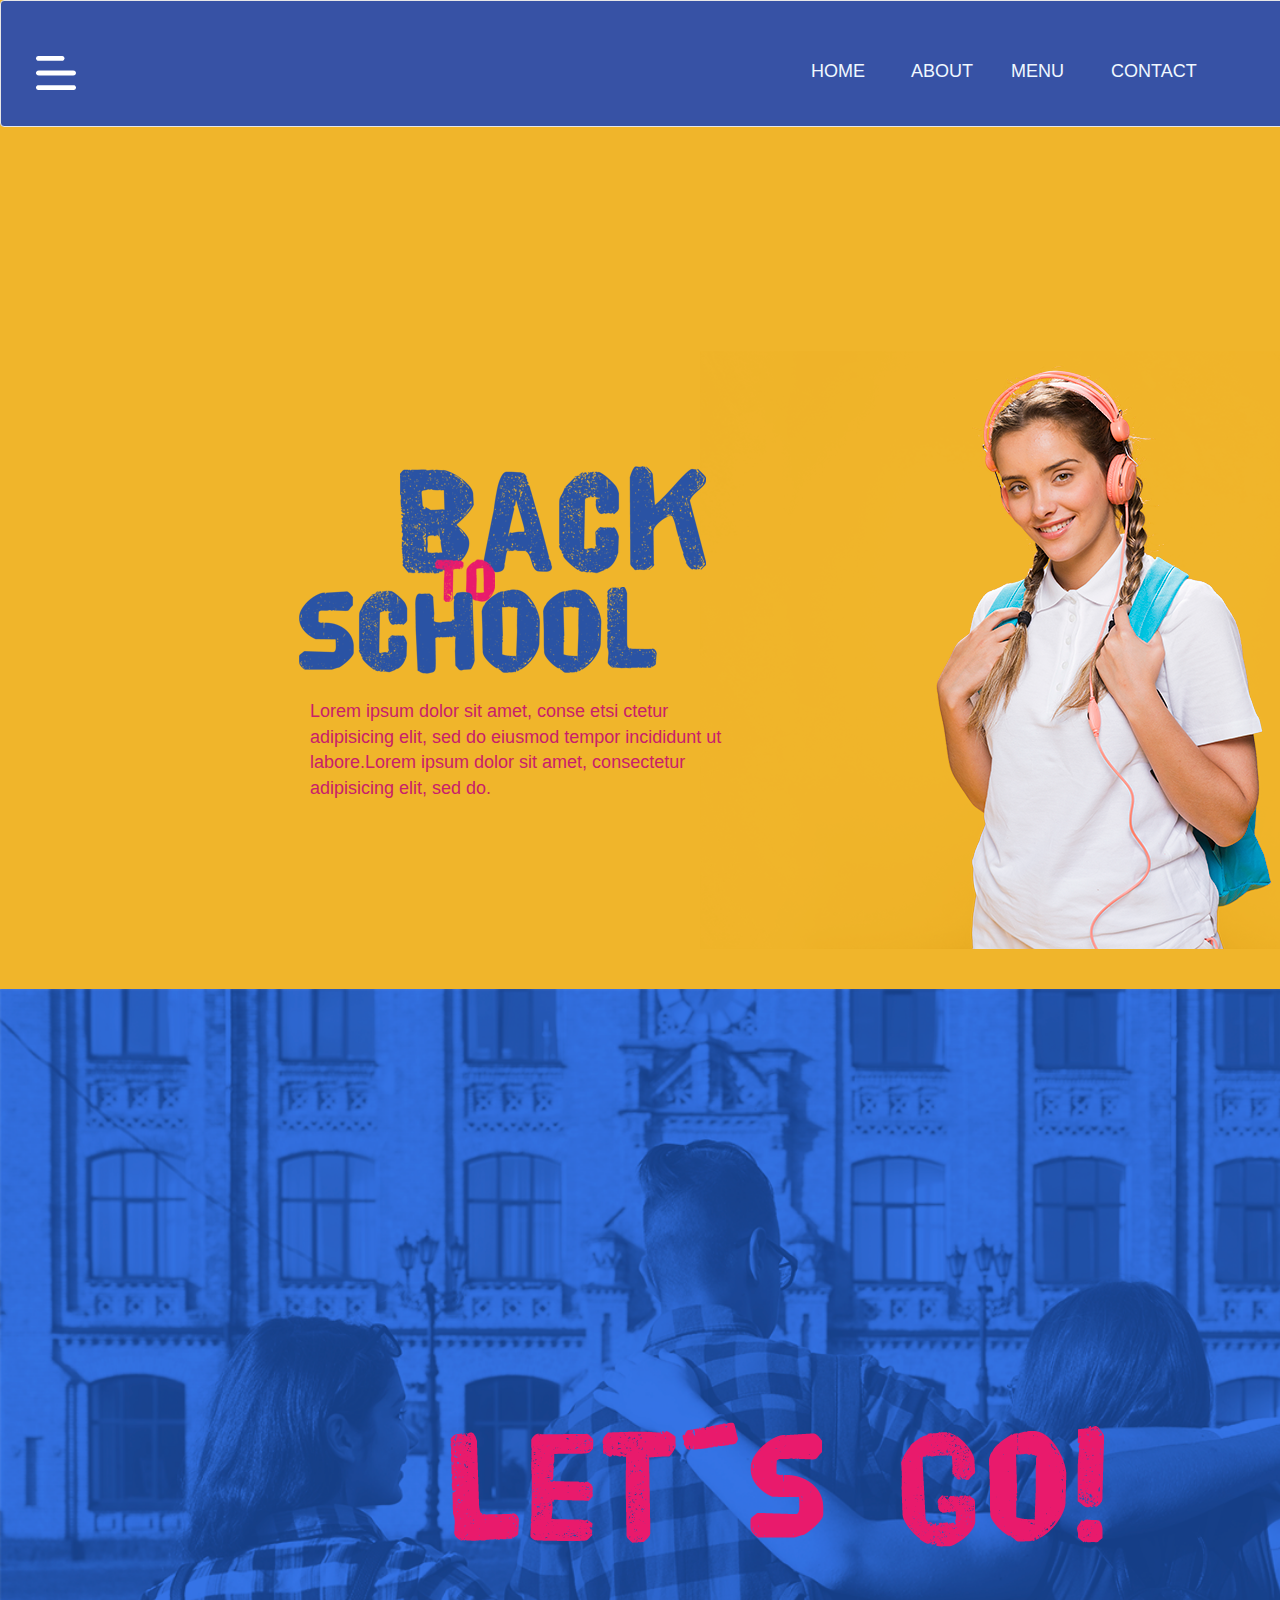
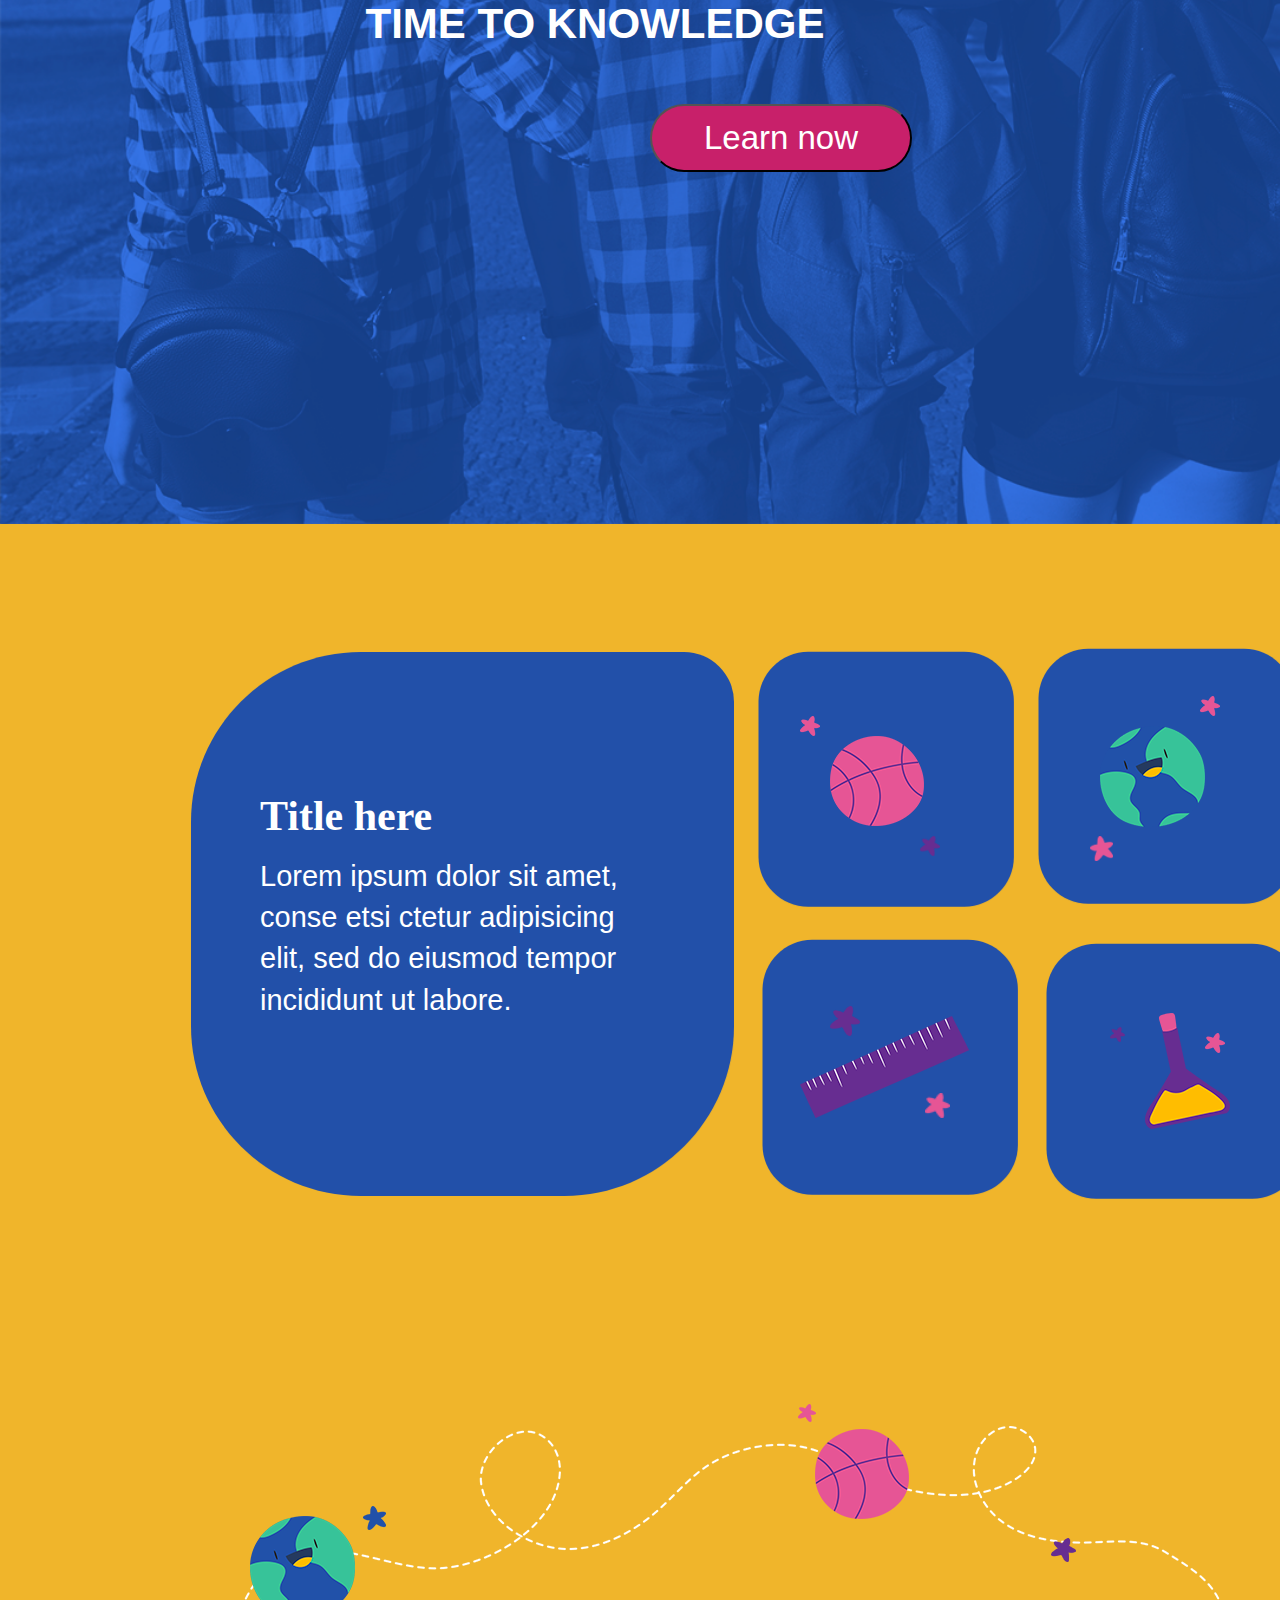
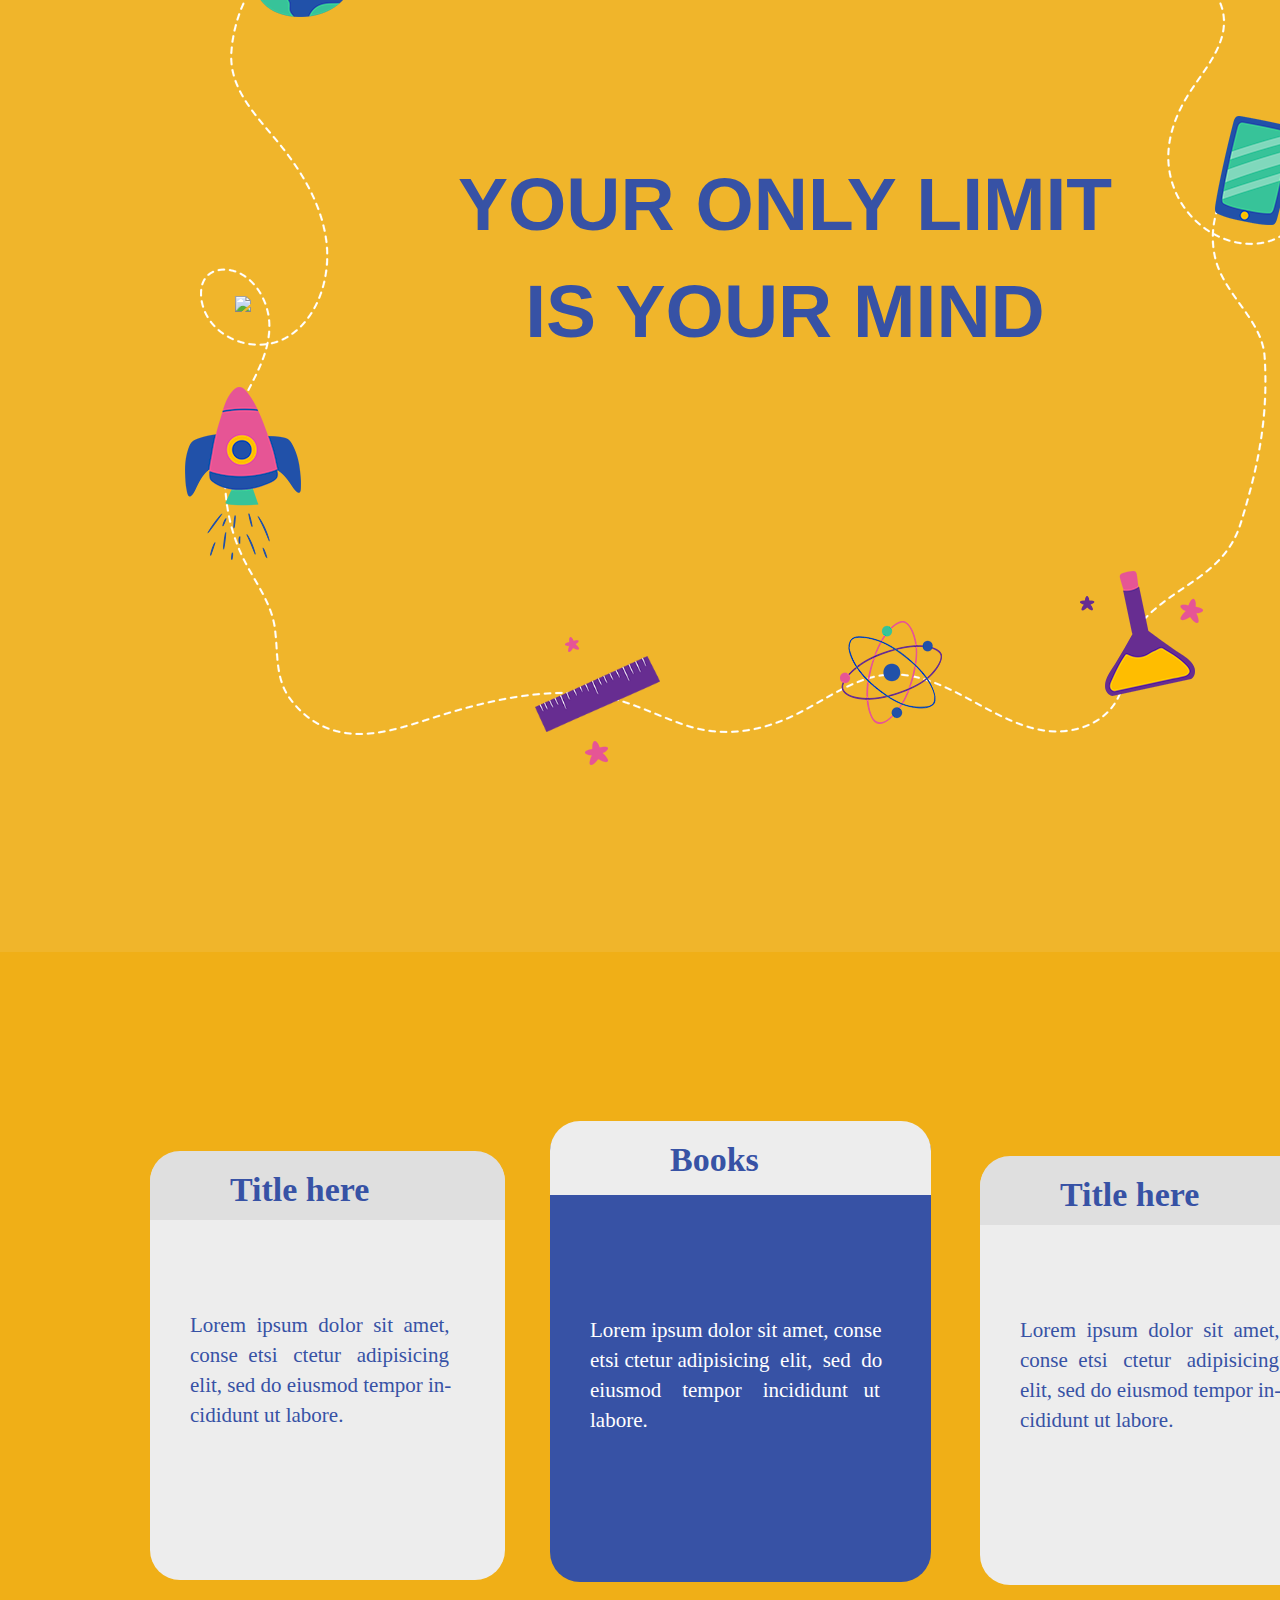
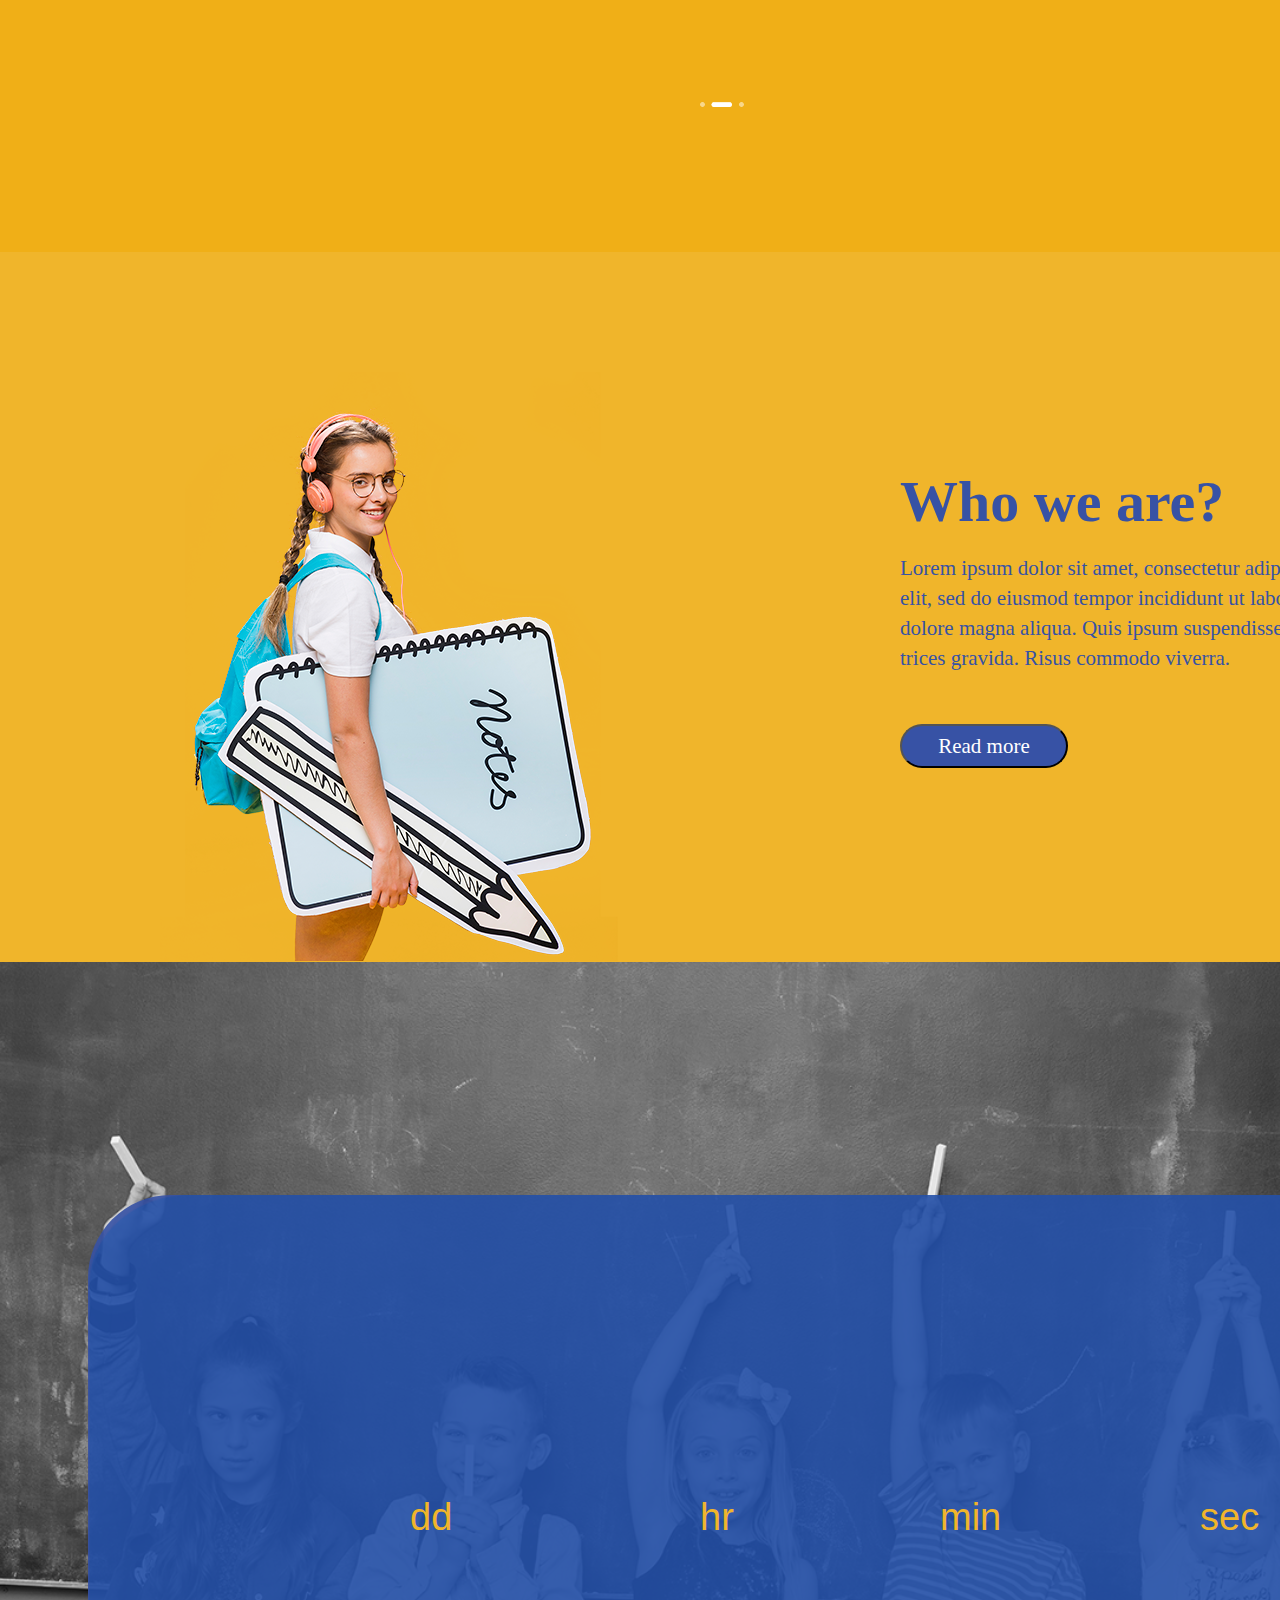
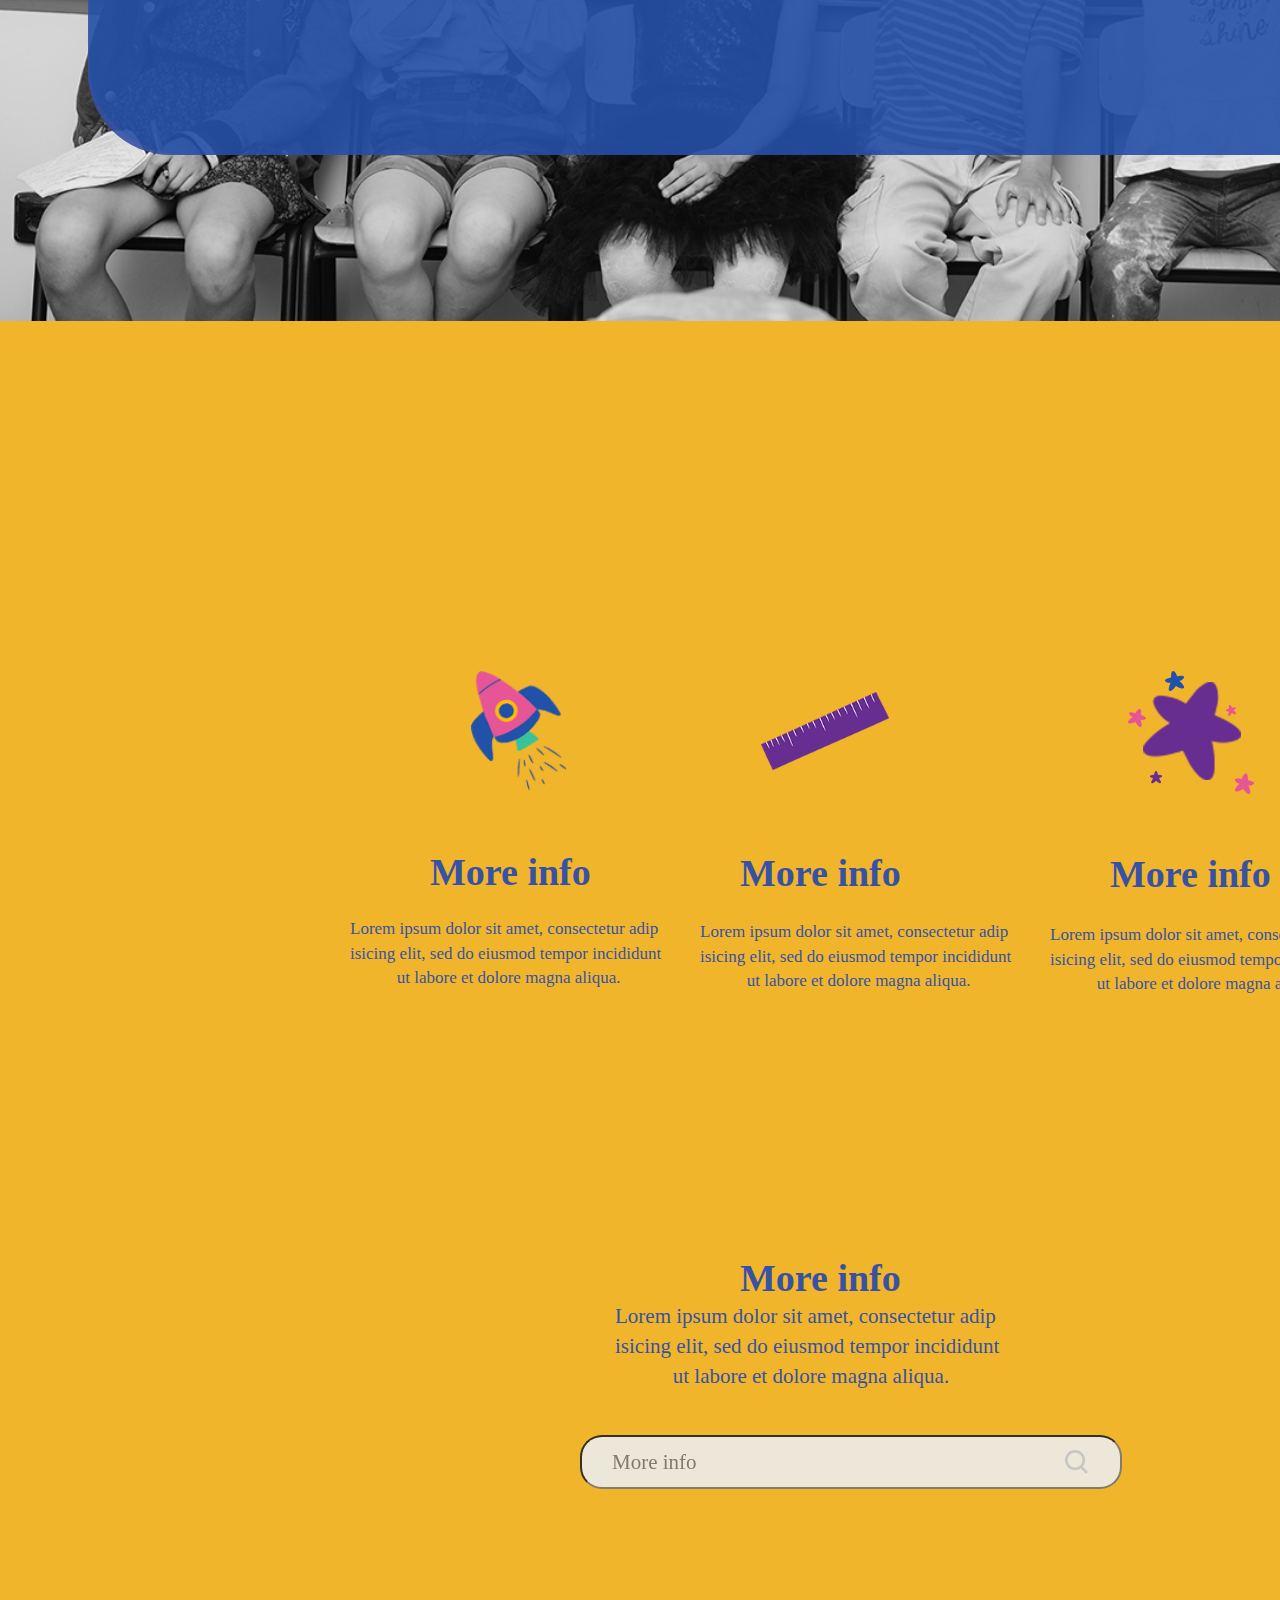
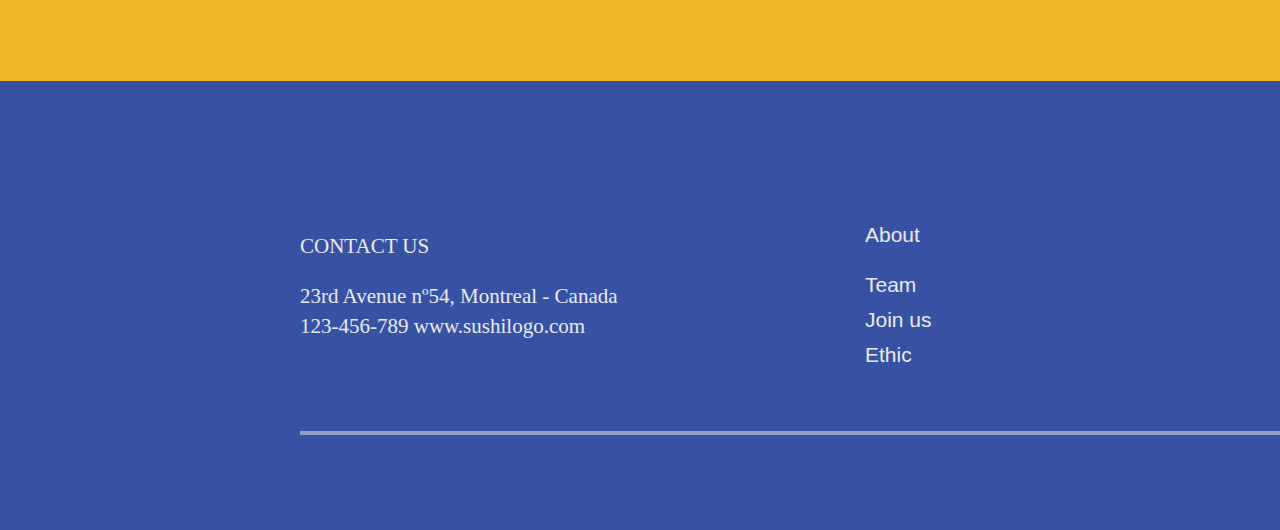
==== commit e73deb0d: "Final commit" ====
--- a/index.html
+++ b/index.html
@@ -47,8 +47,9 @@
         </div>
     </nav>
     <!--page 1-->
-    <div class="page1">
-        <img id="pg1img1" src="assests/firstpg1.jfif" >
+    <div class="page1">         
+    </div>
+    <div>
         <img id="pg1img2" src="assests/girl.png">
         <img id="pg1img3" src="assests/back.png" alt="back">
         <img id="pg1img4" src="assests/To.png">
@@ -57,7 +58,7 @@
             adipisicing elit, sed do eiusmod tempor incididunt ut <br>
             labore.Lorem ipsum dolor sit amet, consectetur<br>
             adipisicing elit, sed do.</p>
-    </div>
+        </div>
     <!--page 2-->
     <div class="pg2div1">
         <img id="pg2img1"  src="assests/bg.png">
--- a/style.CSS
+++ b/style.CSS
@@ -66,10 +66,12 @@
 }
 
 /* first page */
-#pg1img1 {
+
+.page1 {
     width: 1700px;
     height: 1000px;
     margin-top: -158px;
+    background-color: #f0b52b;
 }
 
 #pg1img2 {
@@ -384,6 +386,7 @@
 }
 
 #pg3p3 {
+    margin-left: -130px;
     text-align: center;
     font-size: 75px;
     color: #3752a5;
@@ -406,6 +409,7 @@
     color: #3752a5;
     font-weight: 700;
     padding-left: 80px;
+   
     padding-top: 20px;
     font-family: "Josefin Sans";
 }
